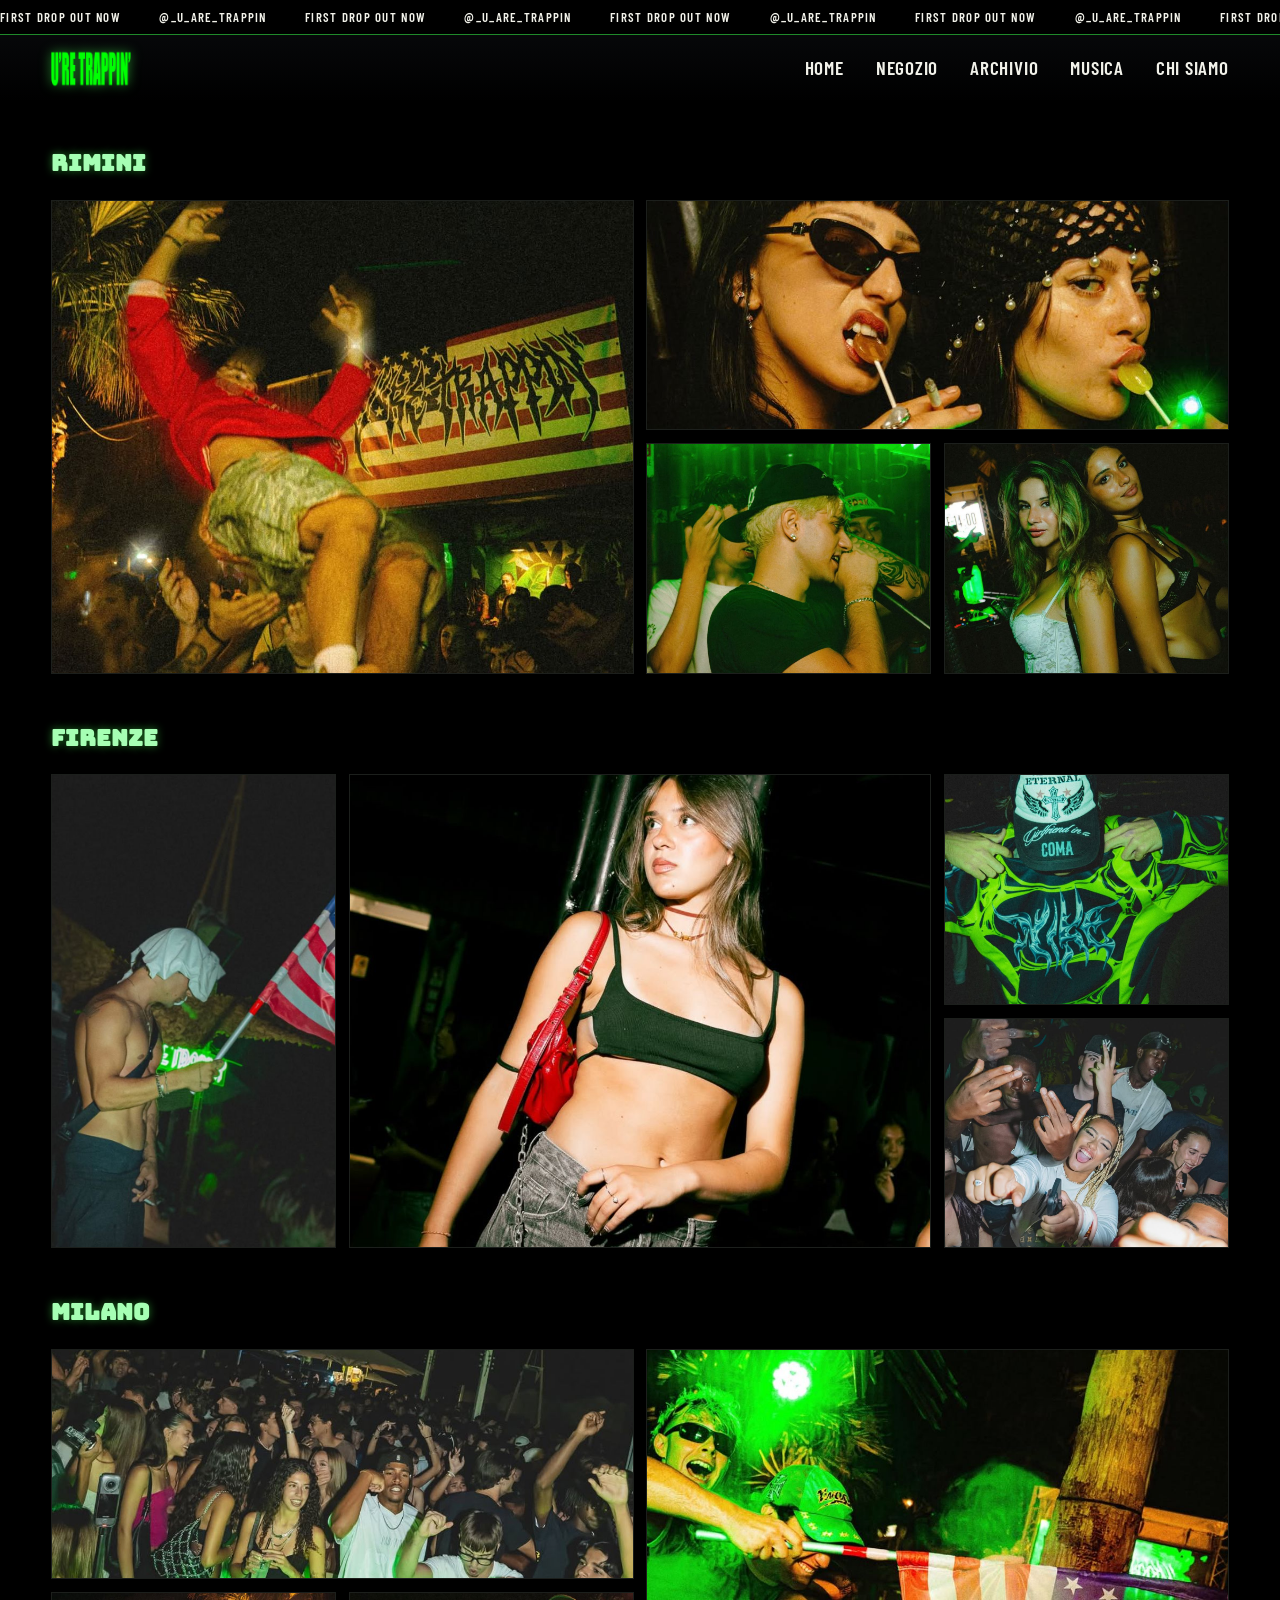
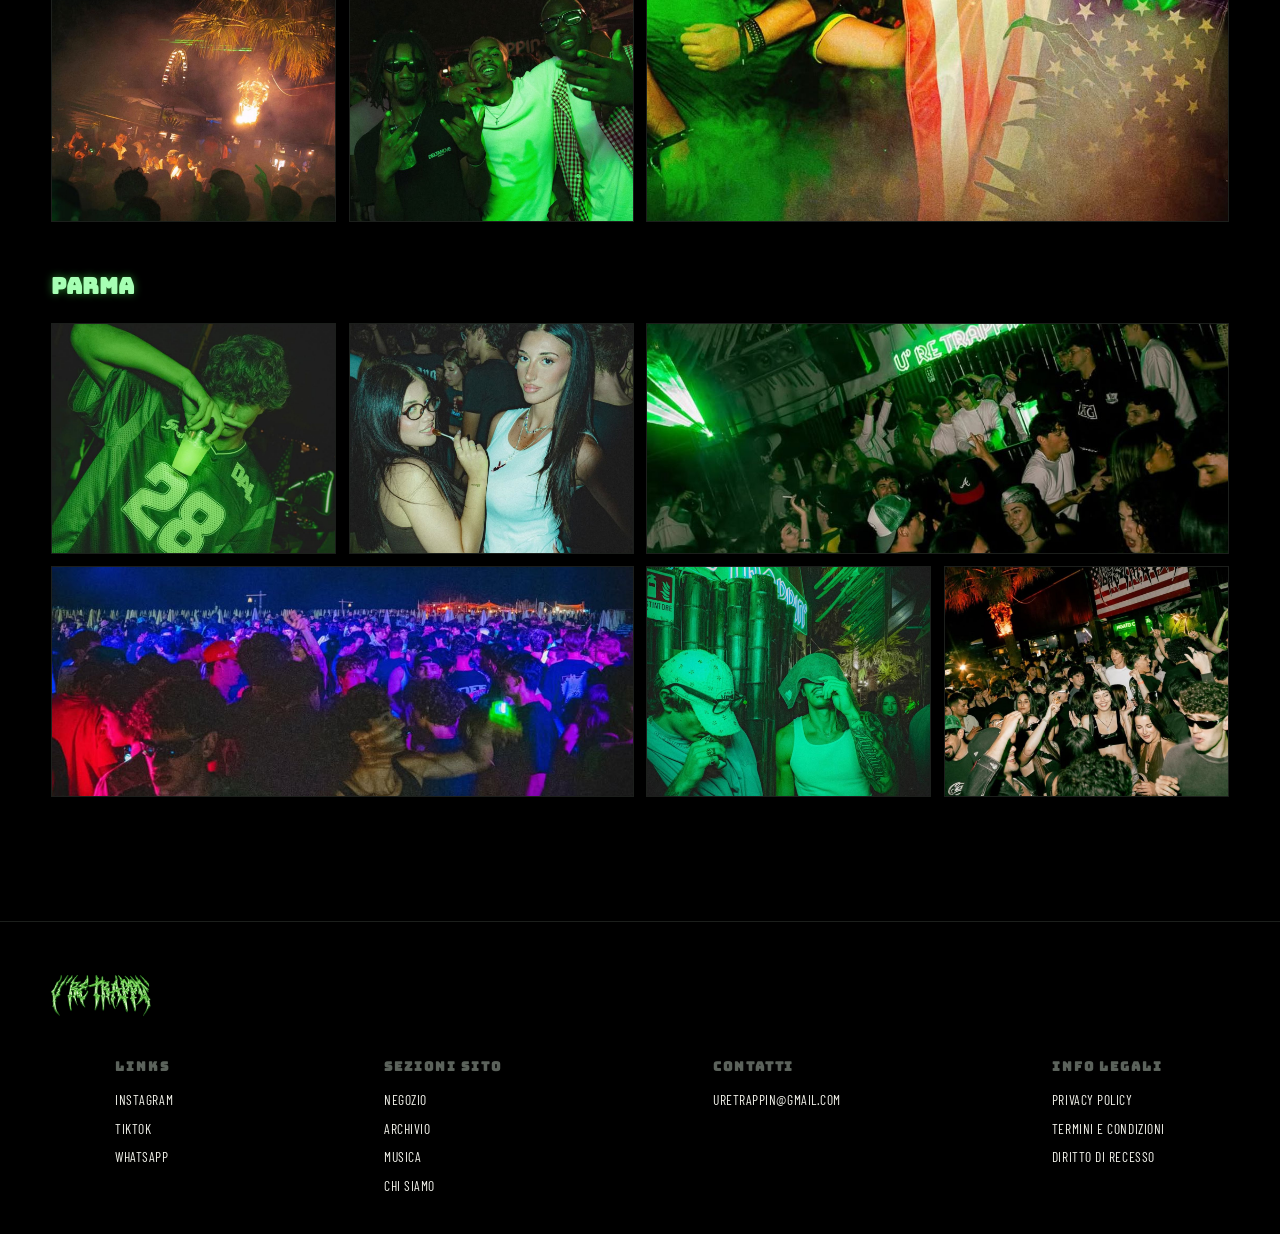
==== gallery.html @ 4e6d06f1 "v.3.3 Co-Authored-By: Claude Sonnet 5 <noreply@anthropic.com> Claude-Session: https://claude.ai/code" ====
<!DOCTYPE html>
<html lang="it">
<head>
<meta charset="UTF-8">
<meta name="viewport" content="width=device-width, initial-scale=1.0">
<title>Archivio — U'RE TRAPPIN</title>
<link rel="icon" type="image/png" href="assets/brand/favicon.png">
<meta name="description" content="Archivio U're Trappin — foto dagli eventi in giro per l'Italia.">
<meta property="og:type" content="website">
<meta property="og:site_name" content="U're Trappin">
<meta property="og:title" content="Archivio — U're Trappin">
<meta property="og:description" content="Foto dagli eventi in giro per l'Italia.">
<meta property="og:image" content="assets/brand/og-image.png">
<meta name="twitter:card" content="summary_large_image">
<meta name="twitter:title" content="Archivio — U're Trappin">
<meta name="twitter:description" content="Foto dagli eventi in giro per l'Italia.">
<meta name="twitter:image" content="assets/brand/og-image.png">
<link rel="preconnect" href="https://fonts.googleapis.com">
<link href="https://fonts.googleapis.com/css2?family=Anton&family=Bungee&family=Baloo+2:wght@600;800&family=Barlow+Condensed:wght@400;500;600;700&display=swap" rel="stylesheet">
<link rel="stylesheet" href="css/style.css">
</head>
<body>

<!-- ===== SCHERMATA DI CARICAMENTO =====
     Overlay a schermo intero, visibile finché la pagina non ha finito
     di caricare (immagini incluse). Sparisce da solo via js/common.js
     (vedi funzione hidePageLoader). -->
<div id="pageLoader">
  <img src="assets/brand/logo3.png" alt="U're Trappin" class="loader-logo">
</div>

<div id="nav-mount"></div>

<section class="gallery-page">
  <div class="city-group">
    <h2 class="city-name">Rimini</h2>
    <div class="mosaic">
      <img src="assets/gallery/rimini-1.jpg" alt="Rimini 1" loading="lazy">
      <img src="assets/gallery/rimini-2.jpg" alt="Rimini 2" loading="lazy">
      <img src="assets/gallery/rimini-3.jpg" alt="Rimini 3" loading="lazy">
      <img src="assets/gallery/rimini-4.jpg" alt="Rimini 4" loading="lazy">
    </div>
  </div>

  <div class="city-group">
    <h2 class="city-name">Firenze</h2>
    <div class="mosaic mosaic--c">
      <img src="assets/gallery/firenze-1.jpg" alt="Firenze 1" loading="lazy">
      <img src="assets/gallery/firenze-2.jpg" alt="Firenze 2" loading="lazy">
      <img src="assets/gallery/firenze-3.jpg" alt="Firenze 3" loading="lazy">
      <img src="assets/gallery/firenze-4.jpg" alt="Firenze 4" loading="lazy">
    </div>
  </div>

  <div class="city-group">
    <h2 class="city-name">Milano</h2>
    <div class="mosaic mosaic--b">
      <img src="assets/gallery/milano-1.jpg" alt="Milano 1" loading="lazy">
      <img src="assets/gallery/milano-2.jpg" alt="Milano 2" loading="lazy">
      <img src="assets/gallery/milano-3.jpg" alt="Milano 3" loading="lazy">
      <img src="assets/gallery/milano-4.jpg" alt="Milano 4" loading="lazy">
    </div>
  </div>

  <!-- Parma usa 6 foto (le altre città 4): il suo pattern (mosaic--d)
       ha 2 quadratini + un rettangolo per riga, specularmente. -->
  <div class="city-group">
    <h2 class="city-name">Parma</h2>
    <div class="mosaic mosaic--d">
      <img src="assets/gallery/parma-1.jpg" alt="Parma 1" loading="lazy">
      <img src="assets/gallery/parma-2.jpg" alt="Parma 2" loading="lazy">
      <img src="assets/gallery/parma-3.jpg" alt="Parma 3" loading="lazy">
      <img src="assets/gallery/parma-4.jpg" alt="Parma 4" loading="lazy">
      <img src="assets/gallery/parma-5.jpg" alt="Parma 5" loading="lazy">
      <img src="assets/gallery/parma-6.jpg" alt="Parma 6" loading="lazy">
    </div>
  </div>
</section>

<div id="footer-mount"></div>

<script src="js/common.js"></script>

</body>
</html>
---- css/style.css ----
/* =========================================================
   VARIABILI GLOBALI (colori, spaziature)
   Cambiando questi valori cambi il colore/stile in tutto il sito
   senza dover cercare ogni singola regola.
   ========================================================= */
:root{
    --bg:#000000;           /* nero di sfondo del sito precedente #07080a */
    --panel:#101211;        /* grigio scuro usato per pannelli/card */
    --green:#75fb4d;        /* verde principale (bordi, accenti) */
    --green-bright:#a6ffb4; /* verde chiaro (testi, glow) */
    --green-dim:#1f8a2a;    /* verde spento (bordi sottili, dettagli) */
    --steel:#5b625b;        /* grigio neutro (testi secondari, pulsanti disattivati) */
    --off-white:#f2f2ea;    /* bianco sporco, colore testo principale */
    --gap: clamp(1.5rem, 4vw, 4rem); /* margine laterale standard di ogni sezione */
    --marquee-h: 2.2rem; /* altezza della striscia che scorre sopra la navbar */
  }

  /* Reset di base: azzera margini/padding di default del browser */
  *{ box-sizing:border-box; margin:0; padding:0; }

  html{ scroll-behavior:smooth; } /* scroll fluido quando si clicca un link del menu */

  body{
    background:var(--bg);
    color:var(--off-white);
    font-family:'Barlow Condensed', sans-serif; /* font principale del sito */
    font-size:1.15rem;
    line-height:1.5;
    overflow-x:hidden;
  }

  /* Disattiva le animazioni per chi ha impostato "riduci movimento" nel sistema */
  @media (prefers-reduced-motion: reduce){
    html{ scroll-behavior:auto; }
    *{ animation-duration:0.001ms !important; transition-duration:0.001ms !important; }
  }

  a{ color:inherit; text-decoration:none; }

  /* ===== STRISCIA ANNUNCIO (sopra la navbar, su ogni pagina) =====
     Testo che scorre in loop infinito, verde su nero. Caricata insieme
     alla navbar (stesso frammento partials/nav.html), per questo sta
     qui prima del blocco NAV. Per cambiare il testo: modifica
     partials/nav.html (due copie identiche di .marquee-content, serve
     il duplicato per il loop senza scatti). Per cambiare la velocità:
     modifica la durata (18s) di @keyframes marquee-scroll qui sotto. */
  .marquee{
    position:fixed;
    top:0; left:0; right:0;
    z-index:101; /* sopra la navbar (100) */
    height:var(--marquee-h);
    display:flex;
    align-items:center;
    overflow:hidden;
    background:var(--bg);
    border-bottom:1px solid var(--green-dim);
  }
  .marquee-track{
    display:flex;
    /* niente "width:max-content" qui: essendo l'unico figlio di un
       flex container (.marquee) con contenuto che non va a capo
       (white-space:nowrap sui figli), si dimensiona già automaticamente
       al contenuto — testato: stessa identica larghezza in entrambi i
       casi. La keyword max-content in più però fa sì che Safari
       ricalcoli il layout più spesso durante un'animazione continua,
       che è probabilmente la causa degli scatti/vuoti periodici
       osservati. will-change forza l'animazione sul livello GPU
       (compositor) invece di rientrare nel normale ciclo di layout. */
    will-change:transform;
    animation:marquee-scroll 18s linear infinite;
  }
  @media (prefers-reduced-motion: reduce){
    .marquee-track{ animation:none; }
  }
  .marquee-content{
    display:flex;
    align-items:center;
    white-space:nowrap;
    font-family:'Barlow Condensed', sans-serif;
    font-weight:600;
    text-transform:uppercase;
    letter-spacing:0.1em;
    font-size:0.8rem;
    color:var(--off-white);
    /* NESSUN padding qui: tutta la spaziatura viene da .marquee-item
       (vedi sotto), così lo spazio tra la fine di una copia e l'inizio
       della successiva è identico a quello tra due elementi qualsiasi
       — se no si crea un vuoto più grande proprio in quel punto, che
       si vede come una "pausa" ogni volta che il loop si ripete. */
  }
  .marquee-item{
    padding-right:2.4rem; /* spazio uniforme tra ogni elemento, incluso tra un blocco e il successivo: modifica questo valore per cambiarlo */
  }
  @keyframes marquee-scroll{
    from{ transform:translateX(0); }
    to{ transform:translateX(-50%); } /* metà = una copia intera del testo, per il loop senza scatti */
  }

  /* ===== NAV =====
     Barra di navigazione fissa in alto su tutte le pagine, sotto la
     striscia annuncio qui sopra (vedi --marquee-h).
     Su desktop mostra i link normali; sotto i 720px si trasforma in
     un menu a scomparsa con hamburger (vedi @media in fondo al blocco).
  */
  nav{
    position:fixed;
    top:var(--marquee-h); left:0; right:0;
    z-index:100;
    display:flex;
    justify-content:space-between;
    align-items:center;
    padding: 0.9rem var(--gap);
    background:linear-gradient(to bottom, rgba(7,8,10,0.92), rgba(7,8,10,0));
    backdrop-filter:blur(2px);
  }
  nav .brand{
    display:flex;
    align-items:center;
  }
  .brand-logo{
    height:1.7rem; /* dimensione del logo in navbar su mobile: modifica questo valore per cambiarla */
    width:auto;
    display:block;
    filter:drop-shadow(0 0 6px rgba(63,230,74,0.6)); /* stesso glow verde che aveva la scritta prima */
  }
  /* Da desktop il logo è più grande: modifica questo valore (era
     1.7rem come su mobile). */
  @media (min-width:721px){
    .brand-logo{ height:2.4rem; }
  }
  nav ul{
    list-style:none;
    display:flex;
    gap:clamp(1rem, 2.5vw, 2.2rem);
    font-family:'Barlow Condensed', sans-serif;
    font-weight:600;
    text-transform:uppercase;
    font-size:0.95rem; /* dimensione voci menu su mobile */
    letter-spacing:0.04em;
  }
  /* Da desktop le voci del menu sono leggermente più grandi: modifica
     questo font-size per cambiarne la dimensione (era 0.95rem come su
     mobile). */
  @media (min-width:721px){
    nav ul{ font-size:1.2rem; }
  }
  nav ul a{ position:relative; padding-bottom:3px; }
  @media (hover:hover){
    nav ul a:hover{ color:var(--green-bright); }
  }

  /* Link "← Home" usato nelle pagine Shop/Gallery vuote (non più usato ora
     che hanno la nav completa, ma resta disponibile se serve altrove) */
  .back-link{
    font-family:'Barlow Condensed', sans-serif;
    font-weight:600;
    text-transform:uppercase;
    letter-spacing:0.04em;
    font-size:0.95rem;
    color:var(--off-white);
  }
  @media (hover:hover){
    .back-link:hover{ color:var(--green-bright); }
  }

  /* Bottone hamburger (le 3 lineette), visibile solo su mobile.
     Le classi nav.open aggiunte via JS (script.js) trasformano le
     3 lineette in una "X" e aprono il menu laterale. */
  .nav-toggle{
    display:none;
    flex-direction:column;
    gap:5px;
    background:none;
    border:none;
    cursor:pointer;
    padding:0.4rem;
    z-index:110;
  }
  .nav-toggle span{
    width:26px; height:2px;
    background:var(--green-bright);
    box-shadow:0 0 6px rgba(63,230,74,0.6);
    transition:transform 0.25s ease, opacity 0.25s ease;
  }
  nav.open .nav-toggle span:nth-child(1){ transform:translateY(7px) rotate(45deg); }
  nav.open .nav-toggle span:nth-child(2){ opacity:0; }
  nav.open .nav-toggle span:nth-child(3){ transform:translateY(-7px) rotate(-45deg); }

  /* Sfondo scuro semi-trasparente dietro il menu mobile aperto,
     cliccabile per richiudere il menu (gestito in script.js) */
  #menuOverlay{
    position:fixed;
    inset:0;
    background:rgba(0,0,0,.45);
    opacity:0;
    visibility:hidden;
    transition:.25s;
    z-index:90;
  }
  nav.open + #menuOverlay{
      opacity:1;
      visibility:visible;
  }

  /* Sotto i 720px: nasconde i link normali, mostra l'hamburger,
     il menu diventa un pannello che scorre da destra */
  @media (max-width:720px){
    .nav-toggle{ display:flex; }
    nav ul{
      position:fixed;
      /* top:0 e non var(--marquee-h): nav ha backdrop-filter, e per
         specifica CSS questo lo rende "containing block" per i suoi
         discendenti position:fixed — quindi il top di questo <ul> (che
         è dentro <nav>) si calcola dalla cima di <nav> stesso (che è
         GIÀ spostata sotto la striscia), non dalla cima reale dello
         schermo. Con top:0 il menu parte esattamente dove inizia
         <nav>, cioè subito sotto la striscia — se no c'è un vuoto in
         più (di nuovo l'altezza della striscia) sopra al menu. */
      top:0; right:0;
      height:calc(100dvh - var(--marquee-h));
      width:240px;
      flex-direction:column;
      justify-content:flex-start;
      gap:0.7rem;
      background:rgba(7,8,10,0.98);
      border-left:1px solid var(--green-dim);
      transform:translateX(100%);
      transition:transform 0.3s ease;
      font-size:1.3rem;
      padding:5rem 1rem 1rem; /* top 7rem (sotto la navbar), 2rem sugli altri lati */
    }
    nav.open ul{ transform:translateX(0); }
    /* Linea verde sottile tra una voce di menu e l'altra (+ sopra la
       prima voce e sotto l'ultima): resta inset dai bordi sx/dx del
       menu grazie al padding di nav ul qui sopra. */
    nav ul li{
      padding-bottom:0.7rem;
      border-bottom:1px solid var(--green-dim);
    }
    nav ul li:first-child{
      padding-top:0.7rem;
      border-top:1px solid var(--green-dim);
    }
  }

  /* ---------- HERO ---------- */
  /* ===== HERO (landing page) =====
     Sezione iniziale a piena pagina: foto di sfondo + logo + tagline.
     - .hero::before = la foto di sfondo, scurita con filter+gradiente
       per far risaltare logo e testo sopra
     - .hero-content = logo + tagline, spostati leggermente sotto il
       centro verticale tramite margin-top
  */
  .hero{
    position:relative;
    min-height:100svh;
    display:flex;
    flex-direction:column;
    align-items:center;
    justify-content:center;
    text-align:center;
    padding: calc(6rem + var(--marquee-h)) var(--gap) 4rem;
    overflow:hidden;
  }
  .hero::before{
    content:"";
    position:absolute; inset:0;
    background:url('../assets/brand/crowd.jpg') center 30%/cover no-repeat;
    filter:saturate(1.1) brightness(0.55); /* scurisce la foto */
    z-index:0;
  }
  /* ===== PROVA VIDEO DI SFONDO (temporaneo, vedi index.html) =====
     Stesso trattamento della foto sopra: riempie l'hero, viene
     ritagliato per coprire tutto lo spazio (object-fit:cover) e sta
     allo stesso livello (z-index:0) della foto in .hero::before, ma
     essendo un elemento vero (non uno pseudo-elemento) la dipinge
     sopra — quindi la copre senza bisogno di toccare quella regola. */
  .hero-video{
    position:absolute; inset:0;
    z-index:0;
    width:100%; height:100%;
    object-fit:cover;
  }
  /* Aggiunta via JS (js/common.js) quando il video non riesce a
     partire in autoplay (es. Risparmio energetico attivo su iOS) o
     fallisce per un altro motivo: nascondendolo torna visibile la
     foto sottostante (.hero::before), invece di lasciare il video
     fermo col pulsante play. */
  .hero-video--hidden{
    display:none;
  }
  .hero::after{
    content:"";
    position:absolute; inset:0;
    /* velo scuro sfumato sopra la foto, più intenso verso il basso */
    background:linear-gradient(to bottom, rgba(7,8,10,0.55) 0%, rgba(7,8,10,0.35) 40%, rgba(7,8,10,0.95) 100%);
    z-index:1;
  }
  .hero-content{
    position:relative;
    z-index:3;
    display:flex;
    flex-direction:column;
    align-items:center;
    gap:1rem; /* distanza logo-tagline, uguale su mobile e desktop: modifica questo valore per cambiarla */
    margin-top:0vh; /* sposta il contenuto verso il basso rispetto al centro */
  }
  .hero img.logo{
    width:min(560px, 82vw);
  }
  .hero .tag{
    font-family:'Barlow Condensed', sans-serif;
    text-transform:uppercase;
    letter-spacing:0.35em;
    font-size:0.95rem; /* dimensione tagline su mobile */
    color:var(--green-bright);
  }
  /* Da desktop la tagline è leggermente più grande: modifica questo
     font-size per cambiarne la dimensione (era 0.95rem come su mobile). */
  @media (min-width:721px){
    .hero .tag{ font-size:1.1rem; }
  }
  .scroll-cue{
    position:absolute;
    bottom:2rem; left:50%; transform:translateX(-50%);
    z-index:3;
    font-size:0.8rem;
    letter-spacing:0.2em;
    text-transform:uppercase;
    color:var(--steel);
    display:flex; flex-direction:column; align-items:center; gap:0.4rem;
    animation:bob 2.2s ease-in-out infinite;
  }
  @keyframes bob{ 0%,100%{ transform:translate(-50%,0);} 50%{ transform:translate(-50%,8px);} }

  /* ---------- SECTION SHELL ---------- */
  section{ padding: clamp(3rem,6vw,5rem) var(--gap); position:relative; }
  @media(max-width:720px){
  section{
      padding-top:1.5rem;
      padding-bottom:1.5rem;
  }
  }
  .eyebrow{
    font-size:0.85rem;
    letter-spacing:0.3em;
    text-transform:uppercase;
    color:var(--steel);
    margin-bottom:0.6rem;
  }
  /* Da desktop "// Music" e "// About Us" sono leggermente più grandi
     delle altre eyebrow del sito: modifica questo font-size per
     cambiarne la dimensione (era 0.85rem come le altre). */
  @media (min-width:721px){
    #music .eyebrow,
    #about .eyebrow{
      font-size:1rem;
    }
  }
  /* ===== SEZIONI SHOP E GALLERY (sulla home) =====
     Foto a piena larghezza/altezza come sfondo della sezione stessa
     (background-image), con il pulsante sopra. Foto diverse per
     mobile/desktop tramite media query (vedi sotto).

     FORMATO FOTO CONSIGLIATO (non obbligatorio al pixel esatto,
     ma più ci si avvicina meno "sorprese" nel taglio):
     - Desktop: 16:9 orizzontale, es. 1920×1080px
     - Mobile:  4:5 o 3:4 verticale, es. 900×1200px
     Il CSS "background-size:cover" ritaglia comunque automaticamente
     qualsiasi foto per riempire lo spazio, qualunque sia la sua
     proporzione originale — il formato consigliato serve solo per
     controllare TU cosa viene tagliato, invece di lasciarlo al caso.
  */
  .teaser-banner{
    position:relative;
    height:85vh;              /* altezza fissa e definita: niente ambiguità di layout */
    display:flex;
    align-items:center;
    justify-content:center;
    padding:0;
    margin:2.5rem 0;          /* respiro tra una sezione e l'altra, evita che si "fondano" visivamente */
    background-size:cover;    /* la foto riempie sempre tutto lo spazio, ritagliando se serve */
    background-position:center;
    background-repeat:no-repeat;
  }
  @media (max-width:720px){
  .teaser-banner{
    height:60vh;
  }
}
  /* Foto DESKTOP: una per sezione, selezionata tramite ID */
  #shop.teaser-banner{
    background-image:url('../assets/teasers/shop-teaser-desktop.jpg');
  }
  #gallery.teaser-banner{
    background-image:url('../assets/teasers/gallery-teaser-desktop.jpg');
  }
  /* Sotto i 720px: swap automatico con le versioni verticali mobile.
     Per cambiare le foto: sostituisci questi 4 file in assets/,
     stessi nomi, non serve toccare questo CSS. */
  @media (max-width:720px){
    #shop.teaser-banner{
      background-image:url('../assets/teasers/shop-teaser-mobile.jpg');
    }
    #gallery.teaser-banner{
      background-image:url('../assets/teasers/gallery-teaser-mobile.jpg');
    }
  }
  /* ===== PULSANTI TEASER SHOP/GALLERY — versioni provate =====
     Sotto la regola ATTIVA (quella non commentata) tieni traccia delle
     versioni scartate: per tornarci, commenta quella attiva e
     scommenta la versione che vuoi. Nessuna versione tocca l'HTML,
     solo questa regola .teaser-cta (+ il suo :hover).

     VERSIONE 1 (originale) — riquadro pieno verde, testo nero:
     .teaser-cta{
       position:relative; z-index:1; display:inline-block;
       background:var(--green); color:var(--bg);
       font-family:'Bungee', sans-serif; font-size:0.9rem;
       text-transform:uppercase; padding:0.9rem 1.8rem; letter-spacing:0.04em;
       transition:transform 0.15s ease, box-shadow 0.15s ease;
     }
     @media (hover:hover){
       .teaser-cta:hover{ transform:translateY(-2px); box-shadow:0 6px 18px rgba(63,230,74,0.35); }
     }

     VERSIONE 2 — riquadro con bordo verde, testo verde su nero:
     .teaser-cta{
       position:relative; z-index:1; display:inline-block;
       background:var(--bg); color:var(--green-bright);
       border:1.5px solid var(--green);
       font-family:'Bungee', sans-serif; font-size:0.9rem;
       text-transform:uppercase; padding:0.9rem 1.8rem; letter-spacing:0.04em;
       transition:transform 0.15s ease, box-shadow 0.15s ease, background 0.15s ease, color 0.15s ease;
     }
     @media (hover:hover){
       .teaser-cta:hover{
         background:var(--green); color:var(--bg);
         transform:translateY(-2px); box-shadow:0 6px 18px rgba(63,230,74,0.35);
       }
     }

     VERSIONE 3 — niente riquadro, solo scritta verde luminosa con
     sottolineatura animata (scartata: poco leggibile su foto chiare):
     .teaser-cta{
       position:relative; z-index:1; display:inline-block;
       background:none; border:none; padding:0 0 0.4rem;
       color:var(--green-bright);
       font-family:'Bungee', sans-serif; font-size:1.1rem;
       text-transform:uppercase; letter-spacing:0.06em;
       text-shadow:
         0 0 10px rgba(63,230,74,0.6),
         0 0 22px rgba(63,230,74,0.3),
         0 2px 6px rgba(0,0,0,0.85);
       transition:letter-spacing 0.2s ease;
     }
     .teaser-cta::after{
       content:""; position:absolute; left:0; right:0; bottom:0; height:2px;
       background:var(--green); box-shadow:0 0 8px rgba(63,230,74,0.6);
       transform:scaleX(0); transform-origin:left; transition:transform 0.25s ease;
     }
     @media (hover:hover){
       .teaser-cta:hover{ letter-spacing:0.1em; }
       .teaser-cta:hover::after{ transform:scaleX(1); }
     }
  */

  /* VERSIONE 4 (attiva) — pillola con sfondo scuro semi-trasparente
     sfocato (leggibile sopra qualsiasi punto della foto, chiaro o
     scuro) + bordo e testo verde. Stessa logica hover di V2 (inversione
     colori), forma diversa (arrotondata invece che squadrata). */
  .teaser-cta{
    position:relative;
    z-index:1;
    display:inline-block;
    background:rgba(7,8,10,0.7);
    backdrop-filter:blur(6px);
    -webkit-backdrop-filter:blur(6px);
    border:1.5px solid var(--green);
    border-radius:999px;
    color:var(--green-bright);
    font-family:'Bungee', sans-serif;
    font-size:0.9rem;
    text-transform:uppercase;
    padding:0.9rem 1.9rem;
    letter-spacing:0.04em;
    transition:transform 0.15s ease, box-shadow 0.15s ease, background 0.15s ease, color 0.15s ease;
  }
  @media (hover:hover){
    .teaser-cta:hover{
      background:var(--green);
      color:var(--bg);
      transform:translateY(-2px);
      box-shadow:0 6px 18px rgba(63,230,74,0.35);
    }
  }

  /* ---------- CHI SIAMO / ABOUT ---------- */
  .about{
    display:grid;
    grid-template-columns: 0.9fr 1.1fr;
    gap: clamp(2rem, 5vw, 4rem);
    align-items:center;
  }
  .about-photo{
    position:relative;
    aspect-ratio: 4/5;
    overflow:hidden;
    border:1px solid var(--green-dim);
  }
  .about-photo img{
    width:100%; height:100%; object-fit:cover;
  }
  .about p{ color:#cfd4cd; max-width:52ch; font-size:1.2rem; margin-bottom:1rem; }
  .about p:last-child{ margin-bottom:0; }

  @media (max-width:820px){
    .about{ grid-template-columns:1fr; }
  }

  /* ---------- GALLERY PAGE (foto per città) ---------- */
  .gallery-page{
    padding-top:calc(7rem + var(--marquee-h));
    max-width:1400px;
    margin:0 auto;
  }
  .city-group{
    margin-bottom:3rem;
  }
  .city-name{
    font-family:'Bungee', sans-serif;
    font-size:1.4rem;
    color:var(--green-bright);
    text-shadow:0 0 8px rgba(63,230,74,0.5);
    text-transform:uppercase;
    margin-bottom:1.2rem;
  }
  /* Il "mosaico": su mobile column-count:1 = foto impilate in singola
     colonna. Da 721px in su (vedi @media sotto) diventa un collage
     "bento" a griglia fissa: 4 celle nominate (a=hero 2x2, b=larga 2x1,
     c/d=piccole 1x1) che riempiono sempre l'intero rettangolo, qualunque
     sia il formato reale delle foto (vedi object-fit:cover sotto).
     Pensato per gruppi di 4 foto per città — se una città avrà un
     numero diverso di foto andrà definito un pattern dedicato. */
  .mosaic{
    column-count:1;
    column-gap:0.8rem;
  }
  .mosaic img{
    width:100%;
    display:block;
    margin-bottom:0.8rem;
    break-inside:avoid;
    border:1px solid #1c1f1c;
  }
  @media (min-width:721px){
    .mosaic{
      display:grid;
      grid-template-columns:repeat(4, 1fr);
      grid-template-rows:repeat(2, clamp(160px, 18vw, 260px));
      grid-template-areas:
        "a a b b"
        "a a c d";
      gap:0.8rem;
    }
    /* Pattern diversi per città, assegnati con una classe esplicita
       sul singolo .mosaic (mosaic--b/c/d) invece che contando i
       fratelli via CSS: coi selettori tipo ":nth-of-type" o "~" la
       numerazione si sfasa facilmente (es. l'eyebrow prima dei
       city-group non è un .city-group ma è comunque un <div>) e non
       scala bene oltre 2 città. Una classe per gruppo è esplicita e
       non si rompe aggiungendo nuove città.
       Nota: la mappatura foto→area (nth-child sotto) resta identica
       per tutti i pattern: cambia solo DOVE sta ogni area nella
       griglia, non quale foto le corrisponde. */

    /* Pattern A (default, es. Rimini): hero a sinistra */
    /* — già coperto dal .mosaic sopra, nessuna regola aggiuntiva */

    /* Pattern B (es. Milano): speculare, hero a destra */
    .mosaic--b{
      grid-template-areas:
        "b b a a"
        "c d a a";
    }

    /* Pattern C (es. Firenze): hero al centro, foto alta a sinistra,
       due piccole impilate a destra — diverso da A/B (lì l'hero è
       sempre su un lato, mai in mezzo). */
    .mosaic--c{
      grid-template-areas:
        "b a a c"
        "b a a d";
    }

    /* Pattern D (es. Parma): niente hero quadrato 2x2 come A/B/C —
       2 quadratini + un rettangolo orizzontale per riga, specchiati
       (rettangolo a destra sopra, a sinistra sotto). Usa 6 foto
       invece di 4 (vedi nth-child(5)/(6) sotto e gallery.html). */
    .mosaic--d{
      grid-template-areas:
        "a b c c"
        "d d e f";
    }

    .mosaic img:nth-child(1){ grid-area:a; }
    .mosaic img:nth-child(2){ grid-area:b; }
    .mosaic img:nth-child(3){ grid-area:c; }
    .mosaic img:nth-child(4){ grid-area:d; }
    .mosaic img:nth-child(5){ grid-area:e; }
    .mosaic img:nth-child(6){ grid-area:f; }
    .mosaic img{
      width:100%;
      height:100%;
      object-fit:cover;
      margin-bottom:0;
    }
  }

  /* ---------- PLAYLIST PANEL (Music) ---------- */
  .panel{
    border:2px solid var(--steel);
    background:
      radial-gradient(circle, rgba(63,230,74,0.06) 1px, transparent 1.2px) 0 0/10px 10px,
      var(--panel);
    padding: clamp(1.5rem,4vw,3rem);
    position:relative;
  }
  .panel::before{
    content:"";
    position:absolute; inset:8px;
    border:1px solid rgba(63,230,74,0.18);
    pointer-events:none;
  }
  .playlist-wrap iframe{
    width:100%;
    border-radius:0;
    filter:grayscale(0.1);
  }
  .panel-label{
    font-family:'Bungee', sans-serif;
    font-size:0.85rem;
    color:var(--green-bright);
    text-transform:uppercase;
    letter-spacing:0.15em;
    margin-bottom:1rem;
  }

  /* ---------- SHOP PAGE (elenco prodotti) ----------
     Mobile: griglia a 2 colonne. Desktop: per ora una singola colonna
     verticale, centrata e non a piena larghezza (vedi @media sotto).
     Le foto prodotto non hanno bordo/cornice apposta: essendo su
     sfondo nero come il resto del sito, l'effetto voluto è di
     continuità con la pagina, non di "scheda" separata. */
  .shop-page{
    padding-top:calc(7rem + var(--marquee-h));
    max-width:1400px;
    margin:0 auto;
  }
  .products-grid{
    display:grid;
    grid-template-columns:repeat(2, 1fr);
    gap:2.5rem 1rem;
  }
  .product-card{
    display:flex;
    flex-direction:column;
    gap:0.5rem;
  }
  /* Contenitore della foto prodotto: tiene le proporzioni della
     card e permette di sovrapporre la foto n.2, mostrata al passaggio
     del mouse (solo dove il mouse esiste, vedi @media hover sotto). */
  .product-photo-wrap{
    position:relative;
    display:block;
    width:100%;
    aspect-ratio:1/1;
  }
  .product-photo{
    position:absolute;
    inset:0;
    width:100%;
    height:100%;
    object-fit:contain;
    display:block;
  }
  .product-photo--hover{
    opacity:0;
    transition:opacity 0.2s ease;
  }
  @media (hover:hover){
    .product-card:hover .product-photo--hover{
      opacity:1;
    }
  }
  .product-name{
    font-family:'Barlow Condensed', sans-serif;
    font-weight:600;
    text-transform:uppercase;
    letter-spacing:0.03em;
    font-size:1rem;
    color:var(--off-white);
  }
  .product-price{
    font-family:'Barlow Condensed', sans-serif;
    color:var(--green-bright);
    font-size:0.95rem;
  }
  @media (min-width:721px){
    .products-grid{
      /* 320px = larghezza massima di ogni card: alzalo per ingrandire
         ancora i prodotti e lasciare meno spazio vuoto ai lati. */
      grid-template-columns:repeat(3, minmax(0, 320px));
      justify-content:center;
      gap:3rem 2rem;
    }
  }

  /* ---------- PRODUCT PAGE (dettaglio singolo prodotto) ----------
     Generata da js/script.js (loadProductDetail) leggendo
     data/products.json in base a ?id= nell'URL. Mobile: colonne
     impilate. Desktop: due colonne fianco a fianco (vedi @media). */
  .product-page{
    padding-top:calc(7rem + var(--marquee-h));
    max-width:1100px;
    margin:0 auto;
    display:flex;
    flex-direction:column;
    gap:2.5rem;
  }
  .product-gallery{
    display:flex;
    flex-direction:column;
    gap:0.8rem;
  }
  .product-main-photo{
    width:100%;
    aspect-ratio:1/1;
    object-fit:contain;
    display:block;
  }
  .product-thumbs{
    display:flex;
    gap:0.6rem;
  }
  .product-thumbs img{
    width:70px;
    height:70px;
    object-fit:contain;
    cursor:pointer;
    border:1.5px solid transparent;
    opacity:0.6;
    transition: border-color 0.2s, opacity 0.2s;
  }
  .product-thumbs img.active{
    border-color:var(--green);
    opacity:1;
  }

  .product-info{
    display:flex;
    flex-direction:column;
    gap:1.1rem;
  }
  .product-title{
    font-family:'Bungee', sans-serif;
    font-size:clamp(1.4rem, 3vw, 2rem);
    text-transform:uppercase;
    color:var(--off-white);
    letter-spacing:0.02em;
  }
  .product-info .product-price{
    font-family:'Barlow Condensed', sans-serif;
    font-size:1.4rem;
    color:var(--green-bright);
    margin-top: -1rem;
  }
  .product-availability{
    font-family:'Barlow Condensed', sans-serif;
    font-weight:600;
    text-transform:uppercase;
    letter-spacing:0.04em;
    font-size:0.85rem;
    color:var(--green-bright);
    margin-top: -0.8rem;
  }
  .product-availability.is-soldout{
    color:var(--steel);
  }

  .product-field{
    display:flex;
    flex-direction:column;
    gap:0.5rem;
  }
  .product-field-label{
    font-family:'Barlow Condensed', sans-serif;
    font-weight:600;
    text-transform:uppercase;
    letter-spacing:0.08em;
    font-size:0.8rem;
    color:var(--steel);
    margin-top: -0.3rem;
  }
  /* Contenitore della select: la freccina è un ::after posizionato
     sopra, perché una <select> non supporta pseudo-elementi propri
     in modo affidabile tra browser diversi. Un "▾" ruotato con un ">"
     per un chevron più sottile/stilizzato invece del triangolo pieno. */
  .product-select-wrap{
    position:relative;
    max-width:110px;
  }
  .product-select-wrap::after{
    content:">";
    position:absolute;
    top:50%; right:1rem;
    transform:translateY(-50%) rotate(90deg);
    font-family:'Barlow Condensed', sans-serif;
    font-weight:700;
    font-size:0.9rem;
    color:var(--green-bright);
    pointer-events:none; /* il click deve passare alla select sotto */
  }
  .product-size-select{
    -webkit-appearance:none;
    -moz-appearance:none;
    appearance:none;
    border-radius:0;
    background:var(--panel);
    border:1.5px solid var(--green-dim);
    color:var(--off-white);
    font-family:'Barlow Condensed', sans-serif;
    font-size:1rem;
    padding:0.6rem 2.2rem 0.6rem 1rem; /* spazio a destra per non finire sotto la freccina */
    width:100%;
    cursor:pointer;
  }
  .product-size-select::-ms-expand{ display:none; }

  .product-buy-btn{
    -webkit-appearance:none;
    appearance:none;
    display:block;
    text-align:center;
    border-radius:0;
    border:1.5px solid var(--green);
    background:var(--green);
    color:var(--bg);
    font-family:'Barlow Condensed', sans-serif;
    font-size:1.1rem;
    font-weight:700;
    text-transform:uppercase;
    letter-spacing:0.05em;
    padding:0.9rem 1.5rem;
    cursor:pointer;
    transition: opacity 0.2s;
  }
  .product-buy-btn.is-disabled{
    pointer-events:none;
    opacity:0.4;
  }
  @media (hover:hover){
    .product-buy-btn:hover{ opacity:0.85; }
  }

  .product-accordion{
    border-top:1px solid #1c1f1c;
  }
  .accordion-item{
    border-bottom:1px solid #1c1f1c;
  }
  .accordion-trigger{
    -webkit-appearance:none;
    appearance:none;
    width:100%;
    display:flex;
    justify-content:space-between;
    align-items:center;
    background:none;
    border:none;
    color:var(--off-white);
    font-family:'Barlow Condensed', sans-serif;
    font-weight:600;
    text-transform:uppercase;
    letter-spacing:0.05em;
    font-size:0.95rem;
    padding:1rem 0;
    cursor:pointer;
  }
  .accordion-trigger::after{
    content:"+";
    color:var(--green-bright);
    font-size:1.2rem;
  }
  .accordion-item.open .accordion-trigger::after{
    content:"−";
  }
  .accordion-panel{
    display:grid;
    grid-template-rows:0fr;
    transition:grid-template-rows 0.25s ease;
  }
  .accordion-item.open .accordion-panel{
    grid-template-rows:1fr;
  }
  .accordion-panel-inner{
    overflow:hidden;
  }
  .accordion-panel-inner p,
  .accordion-list{
    padding-bottom:1rem;
    color:#cfd4cd;
    font-size:1.05rem; /* testo di Dettagli/Spedizione (non i pulsanti, quelli sono .accordion-trigger) */
    line-height:1.5;
  }
  .accordion-list{
    list-style:disc;
    padding-left:1.2rem;
  }

  @media (min-width:721px){
    .product-page{
      flex-direction:row;
      align-items:flex-start;
      gap:4rem;
    }
    .product-gallery,
    .product-info{
      flex:1;
    }
  }

  /* ---------- ALTRI PRODOTTI (sotto la pagina prodotto) ----------
     Riga orizzontale scorrevole con gli altri prodotti (stesse card
     dello shop, stesso hover foto n.2), sia su mobile che desktop —
     a differenza della griglia dello shop, qui è sempre una sola riga
     che scorre lateralmente. */
  .related-products{
    max-width:1400px;
    margin:0 auto;
  }
  .products-scroll{
    display:flex;
    gap:1.5rem;
    overflow-x:auto;
    padding-bottom:0.5rem;
    scroll-snap-type:x proximity;
    -webkit-overflow-scrolling:touch;
  }
  .products-scroll .product-card{
    flex:0 0 160px;
    scroll-snap-align:start;
  }
  @media (min-width:721px){
    .products-scroll .product-card{
      flex-basis:220px;
    }
  }

  /* ---------- FOOTER ---------- */
  /* ===== FOOTER =====
     Piè di pagina uguale su tutte le pagine.
     - .footer-top = logo piccolo, allineato a sinistra
     - .footer-columns = le 4 categorie (Links, Sezioni sito, Contatti,
       Info legali) affiancate in colonne su desktop, a 2 colonne
       sotto i 720px (vedi @media in fondo al blocco)
  */
  footer{
    padding:3rem var(--gap) 2.4rem;
    text-align:left;
    border-top:1px solid #1c1f1c;
    color:var(--off-white);
    font-size:0.9rem;
    letter-spacing:0.05em;
  }
  .footer-top{
    margin-bottom:2.5rem;
  }
  .footer-logo{
    width:100px; /* logo piccolo, modifica questo valore per cambiarne la dimensione */
    height:auto;
    display:block;
  }
  /* Le 4 categorie affiancate come colonne. Da desktop justify-content:
     space-between le distribuisce su tutta la larghezza del footer
     invece di tenerle raggruppate a sinistra (gap resta come spaziatura
     minima se lo spazio si stringe). */
  .footer-columns{
    display:flex;
    flex-wrap:wrap;
    justify-content:space-between;
    gap:3rem;
  }
  /* Da desktop: margine laterale aggiuntivo sulle colonne (oltre al
     padding del footer) per restringerne la fascia e avvicinarle tra
     loro invece di farle arrivare fino ai bordi del footer. Alza/abbassa
     questo valore per allontanarle/avvicinarle ancora. */
  @media (min-width:721px){
    .footer-columns{
      margin:0 4rem;
    }
  }
  .footer-category{
    display:flex;
    flex-direction:column;
    align-items:flex-start;
    gap:0.5rem;
  }
  .footer-heading{
    font-family:'Bungee', sans-serif;
    font-size:0.8rem;
    color:var(--steel);
    text-transform:uppercase;
    letter-spacing:0.15em;
    margin-bottom:0.4rem;
  }
  .footer-category a{
    text-transform:uppercase;
    letter-spacing:0.04em;
    font-size:0.85rem;
  }
  @media (hover:hover){
    .footer-category a:hover{ color:var(--green-bright); }
  }
  /* Sotto i 720px: 2 colonne invece delle 4 affiancate. grid-auto-flow:
     column riempie la prima colonna dall'alto (Links, Sezioni sito) e
     poi la seconda (Contatti, Info legali), senza dover toccare
     l'ordine nell'HTML. */
  @media (max-width:720px){
    .footer-columns{
      display:grid;
      grid-template-columns:1fr 1fr;
      grid-template-rows:repeat(2, auto);
      grid-auto-flow:column;
      column-gap:1.5rem;
      row-gap:2rem;
    }
  }

  /* Testo generico di stato (caricamento/vuoto/errore) — riusato da
     js/shop.js e js/product.js per i loro messaggi. */
  .no-events{
    color:#b8beb6;
    font-style:italic;
    font-size:1.05rem;
  }

  /* ===== SCHERMATA DI CARICAMENTO =====
     Copre tutto lo schermo (z-index alto, sopra a tutto il resto)
     finché la pagina non è pronta. La classe "loaded" (aggiunta da
     js/common.js quando la pagina ha finito di caricare) fa sparire
     l'overlay con una dissolvenza.
  */
  #pageLoader{
    position:fixed;
    inset:0;
    z-index:300;
    background:var(--bg);
    display:flex;
    align-items:center;
    justify-content:center;
    transition:opacity 0.5s ease;
  }
  #pageLoader.loaded{
    opacity:0;
    pointer-events:none; /* non blocca più i click una volta sparito */
  }
  .loader-logo{
    width:min(280px, 60vw);
    animation:loaderPulse 1.4s ease-in-out infinite; /* leggero "respiro" mentre carica */
  }
  @keyframes loaderPulse{
    0%, 100%{ opacity:1; transform:scale(1); }
    50%{ opacity:0.6; transform:scale(0.96); }
  }

  /* ===== PAGINE LEGALI (Privacy, Termini, Recesso) =====
     Layout semplice: titolo + testo. Il contenuto reale va incollato
     dentro .legal-content in ciascuna pagina (privacy.html, ecc.),
     es. lo snippet generato da Iubenda.
  */
  .legal-page{
    padding-top:calc(7rem + var(--marquee-h));
    max-width:800px;
    margin:0 auto;
  }
  .legal-content{
    color:#cfd4cd;
    font-size:1.1rem;
    line-height:1.7;
  }
  .legal-content p{
    margin-bottom:1rem;
  }
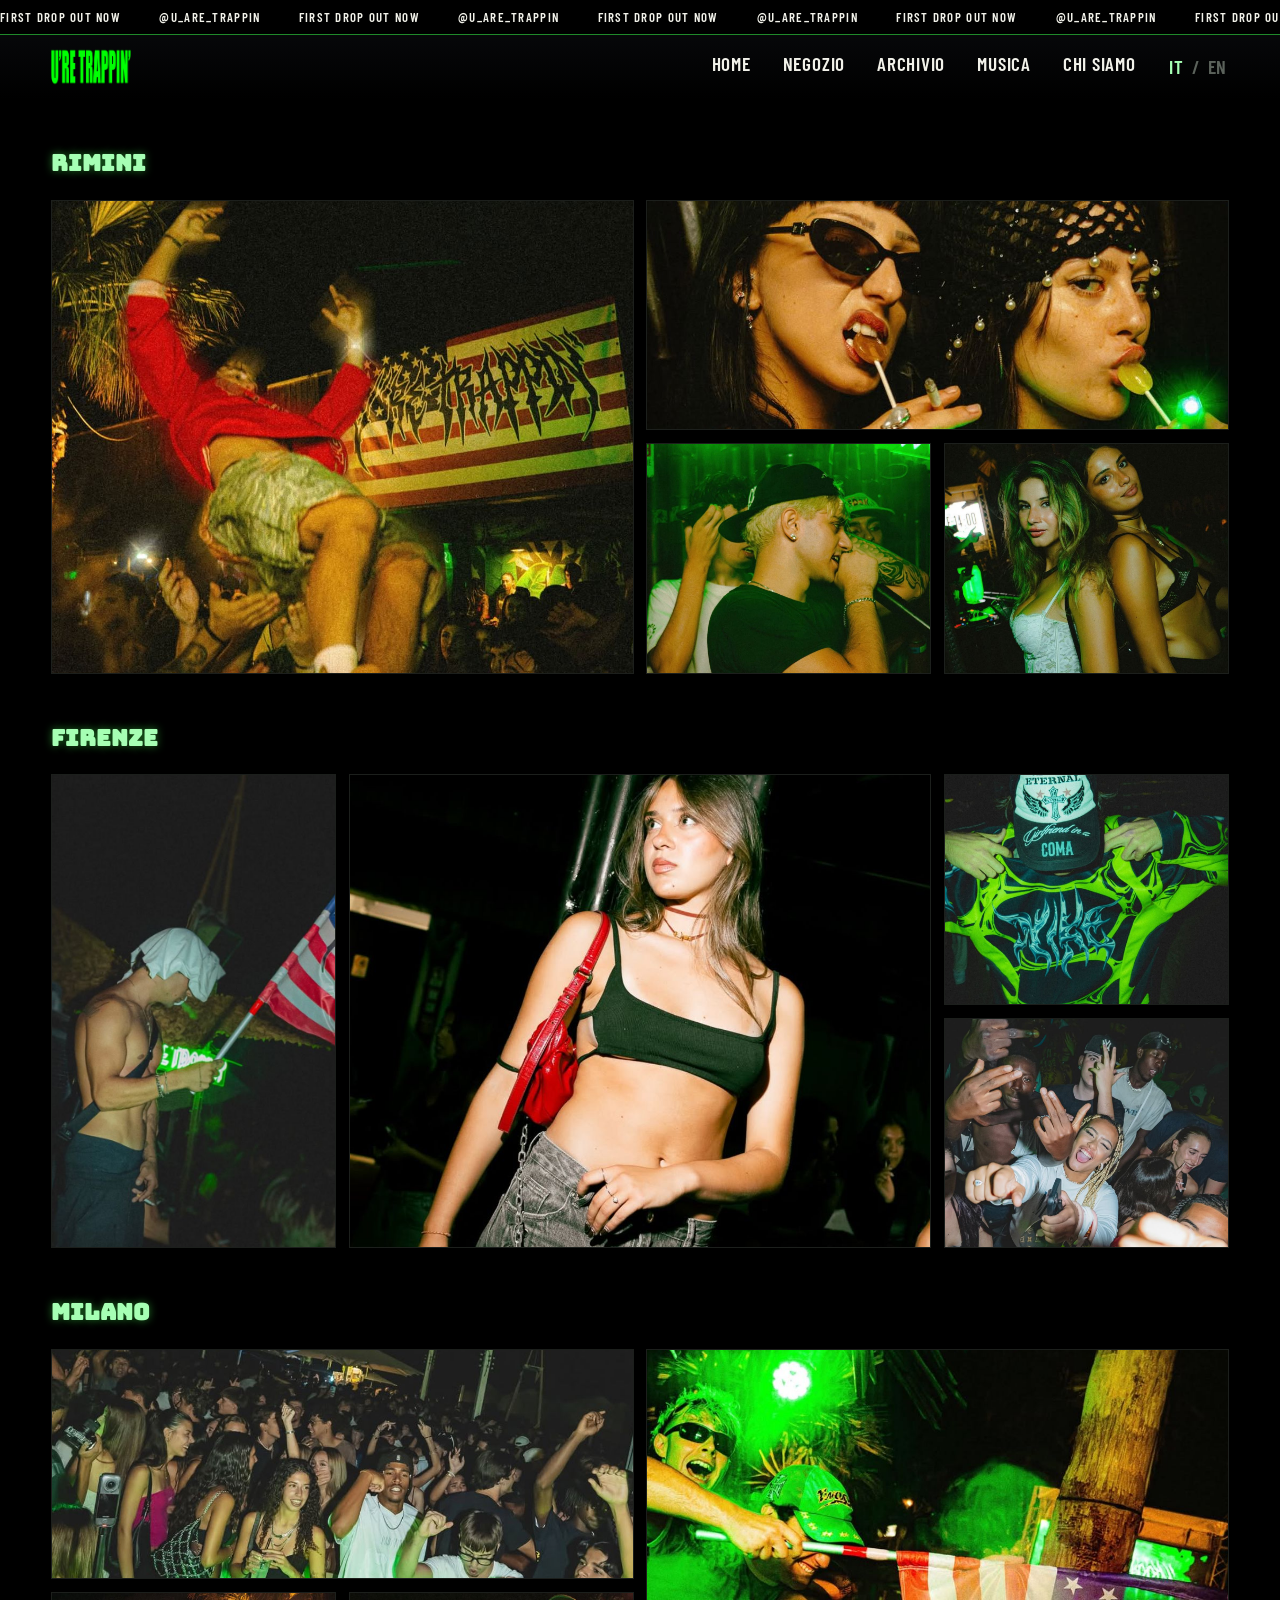
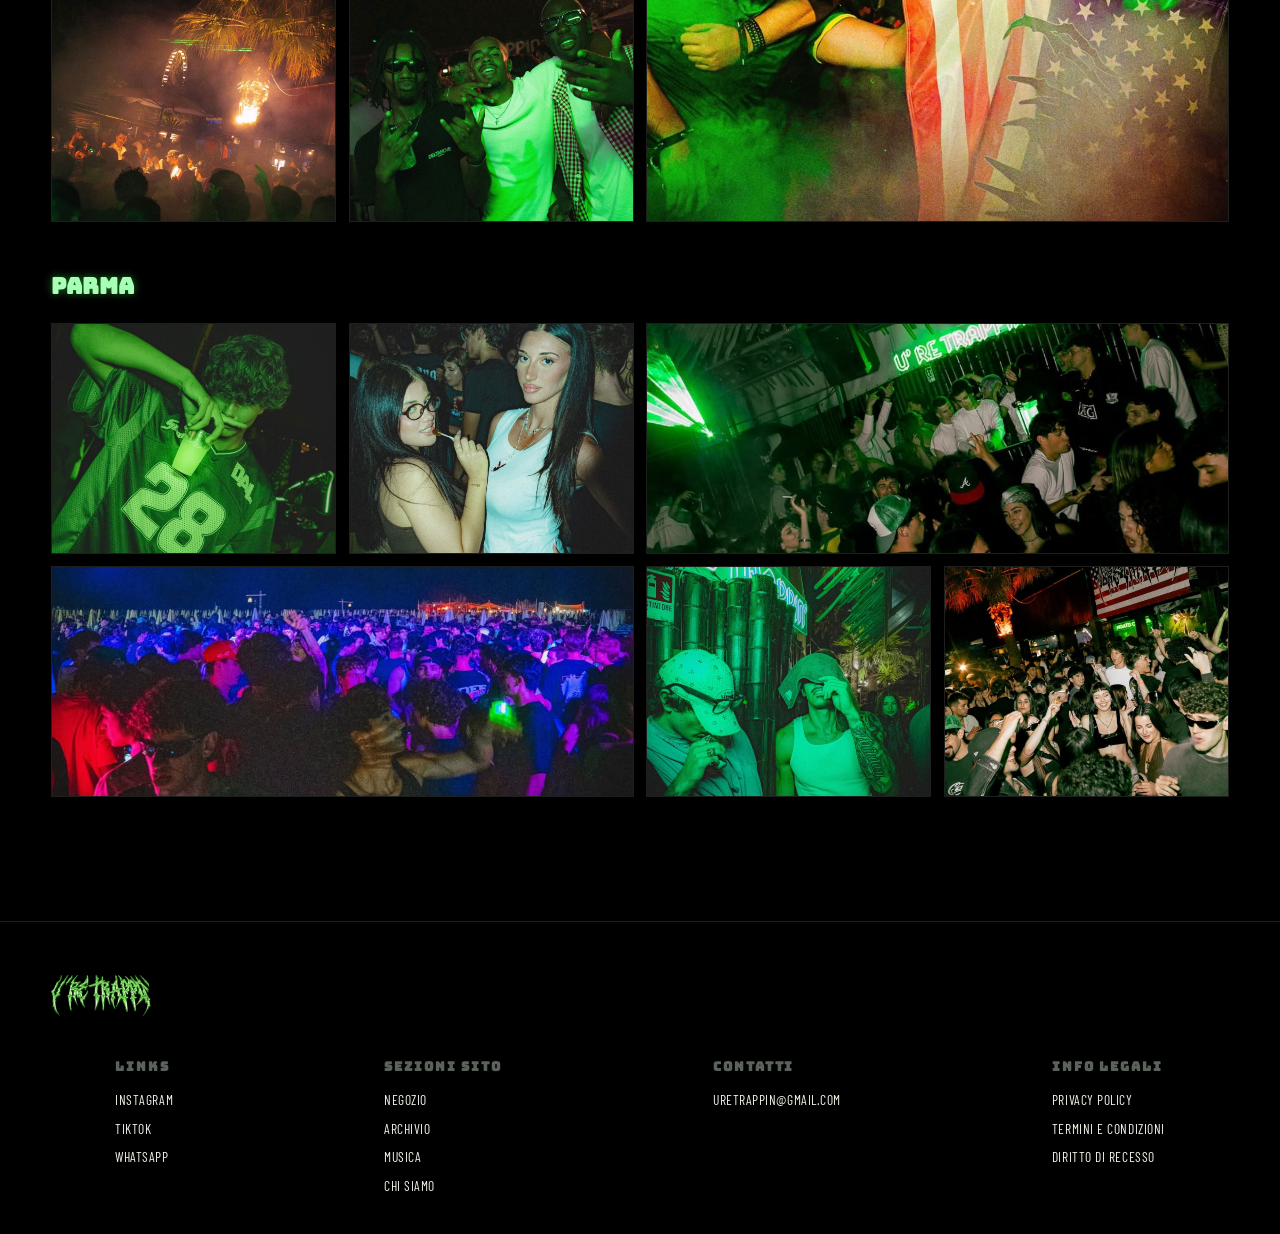
==== commit 9d0da179: "v.3.5 Co-Authored-By: Claude Sonnet 5 <noreply@anthropic.com> Claude-Session: https://claude.ai/code" ====
--- a/gallery.html
+++ b/gallery.html
@@ -3,9 +3,9 @@
 <head>
 <meta charset="UTF-8">
 <meta name="viewport" content="width=device-width, initial-scale=1.0">
-<title>Archivio — U'RE TRAPPIN</title>
+<title data-i18n="meta.gallery.title">Archivio — U'RE TRAPPIN</title>
 <link rel="icon" type="image/png" href="assets/brand/favicon.png">
-<meta name="description" content="Archivio U're Trappin — foto dagli eventi in giro per l'Italia.">
+<meta name="description" content="Archivio U're Trappin — foto dagli eventi in giro per l'Italia." data-i18n-attr="content:meta.gallery.desc">
 <meta property="og:type" content="website">
 <meta property="og:site_name" content="U're Trappin">
 <meta property="og:title" content="Archivio — U're Trappin">
@@ -26,7 +26,7 @@
      di caricare (immagini incluse). Sparisce da solo via js/common.js
      (vedi funzione hidePageLoader). -->
 <div id="pageLoader">
-  <img src="assets/brand/logo3.png" alt="U're Trappin" class="loader-logo">
+  <img src="assets/brand/logo3.webp" alt="U're Trappin" class="loader-logo">
 </div>
 
 <div id="nav-mount"></div>
--- a/css/style.css
+++ b/css/style.css
@@ -109,19 +109,25 @@
     display:flex;
     justify-content:space-between;
     align-items:center;
-    padding: 0.9rem var(--gap);
+    padding: 0.9rem var(--gap); /* margine verticale della navbar su mobile */
     background:linear-gradient(to bottom, rgba(7,8,10,0.92), rgba(7,8,10,0));
     backdrop-filter:blur(2px);
   }
+  /* Da desktop la navbar è più bassa: riduce solo il margine sopra/sotto
+     (non tocca logo o voci di menu, che restano della stessa dimensione).
+     Modifica questi due valori per cambiarne l'altezza. */
+  @media (min-width:721px){
+    nav{ padding-top:0.8rem; padding-bottom:0.8rem; }
+  }
   nav .brand{
     display:flex;
     align-items:center;
   }
   .brand-logo{
-    height:1.7rem; /* dimensione del logo in navbar su mobile: modifica questo valore per cambiarla */
+    height:2.2rem; /* dimensione del logo in navbar su mobile: modifica questo valore per cambiarla */
     width:auto;
     display:block;
-    filter:drop-shadow(0 0 6px rgba(63,230,74,0.6)); /* stesso glow verde che aveva la scritta prima */
+    /*filter:drop-shadow(0 0 6px rgba(63,230,74,0.6)); /* stesso glow verde che aveva la scritta prima */
   }
   /* Da desktop il logo è più grande: modifica questo valore (era
      1.7rem come su mobile). */
@@ -147,6 +153,34 @@
   nav ul a{ position:relative; padding-bottom:3px; }
   @media (hover:hover){
     nav ul a:hover{ color:var(--green-bright); }
+  }
+
+  /* Selettore lingua IT / EN (ultima voce di #navMenu, vedi
+     partials/nav.html): a destra nella navbar su desktop, in fondo al
+     menu a scomparsa su mobile. La lingua attiva è verde. Eredita
+     font e dimensione dalle altre voci del menu. */
+  .lang-switch{
+    display:flex;
+    align-items:center;
+    gap:0.4rem;
+  }
+  .lang-btn{
+    -webkit-appearance:none;
+    appearance:none;
+    background:none;
+    border:none;
+    padding:0.2rem 0.1rem;
+    cursor:pointer;
+    font:inherit;
+    letter-spacing:inherit;
+    text-transform:inherit;
+    color:var(--steel);
+  }
+  .lang-btn.is-active{ color:var(--green-bright); }
+  .lang-sep{ color:var(--steel); }
+  @media (hover:hover){
+    .lang-btn:hover{ color:var(--off-white); }
+    .lang-btn.is-active:hover{ color:var(--green-bright); }
   }
 
   /* Link "← Home" usato nelle pagine Shop/Gallery vuote (non più usato ora
@@ -241,6 +275,13 @@
       padding-top:0.7rem;
       border-top:1px solid var(--green-dim);
     }
+    /* Selettore lingua: allineato a destra e senza la linea verde sotto
+       (le altre voci ce l'hanno, questa no). */
+    nav ul li.lang-switch{
+      justify-content:flex-end;
+      padding-bottom:0;
+      border-bottom:none;
+    }
   }
 
   /* ---------- HERO ---------- */
@@ -495,6 +536,61 @@
     }
   }
 
+  /* ===== PULSANTI GRAFICI SHOP/GALLERY (sostituiscono .teaser-cta) =====
+     Due PNG del grafico (assets/brand/pulsante-negozio.png e
+     pulsante-archivio.png), ciascuno con una fascia verde piatta al
+     centro dove va il testo. .teaser-cta sopra resta nel foglio di
+     stile ma non è più usato in index.html — se un giorno si torna
+     alla versione solo-testo basta rimettere quella classe nell'HTML.
+
+     Il trucco per non disallineare mai testo/grafica/foto a nessuna
+     larghezza di schermo: il blocco ha aspect-ratio identico al PNG
+     (1418/681, misurato sul file), quindi lo sfondo può riempirlo
+     esattamente al 100%x100% senza mai deformarsi; il testo dentro è
+     posizionato in percentuale (non in px) sulla fascia verde,
+     misurata anch'essa sul PNG — scalano entrambi insieme, sempre
+     nella stessa proporzione. */
+  .tribal-btn{
+    position:relative;
+    display:block;
+    width:clamp(260px, 38vw, 460px);
+    aspect-ratio:1418/681;
+    background-repeat:no-repeat;
+    background-position:center;
+    background-size:100% 100%;
+    container-type:inline-size; /* per far scalare il font col bottone, vedi .tribal-btn-label */
+    transition:transform 0.15s ease;
+  }
+  @media (hover:hover){
+    .tribal-btn:hover{ transform:scale(1.04); }
+  }
+  .tribal-btn--negozio{
+    background-image:url('../assets/brand/pulsante-negozio.png');
+  }
+  .tribal-btn--archivio{
+    background-image:url('../assets/brand/pulsante-archivio.png');
+  }
+  .tribal-btn-label{
+    position:absolute;
+    display:flex;
+    align-items:center;
+    justify-content:center;
+    white-space:nowrap;
+    font-family:'Bungee', sans-serif;
+    text-transform:uppercase;
+    letter-spacing:0.02em;
+    color:var(--bg); /* nero: leggibile sul verde pieno della grafica */
+    font-size:clamp(0.8rem, 6.5cqw, 1.3rem); /* scala con la larghezza del bottone (container query) */
+  }
+  /* Percentuali della fascia verde piatta, misurate sul PNG — una
+     coppia diversa per ciascuna grafica (non sono identiche). */
+  .tribal-btn--negozio .tribal-btn-label{
+    top:38.6%; bottom:38.8%; left:27%; right:27%;
+  }
+  .tribal-btn--archivio .tribal-btn-label{
+    top:39.2%; bottom:38.2%; left:25.2%; right:28.8%;
+  }
+
   /* ---------- CHI SIAMO / ABOUT ---------- */
   .about{
     display:grid;
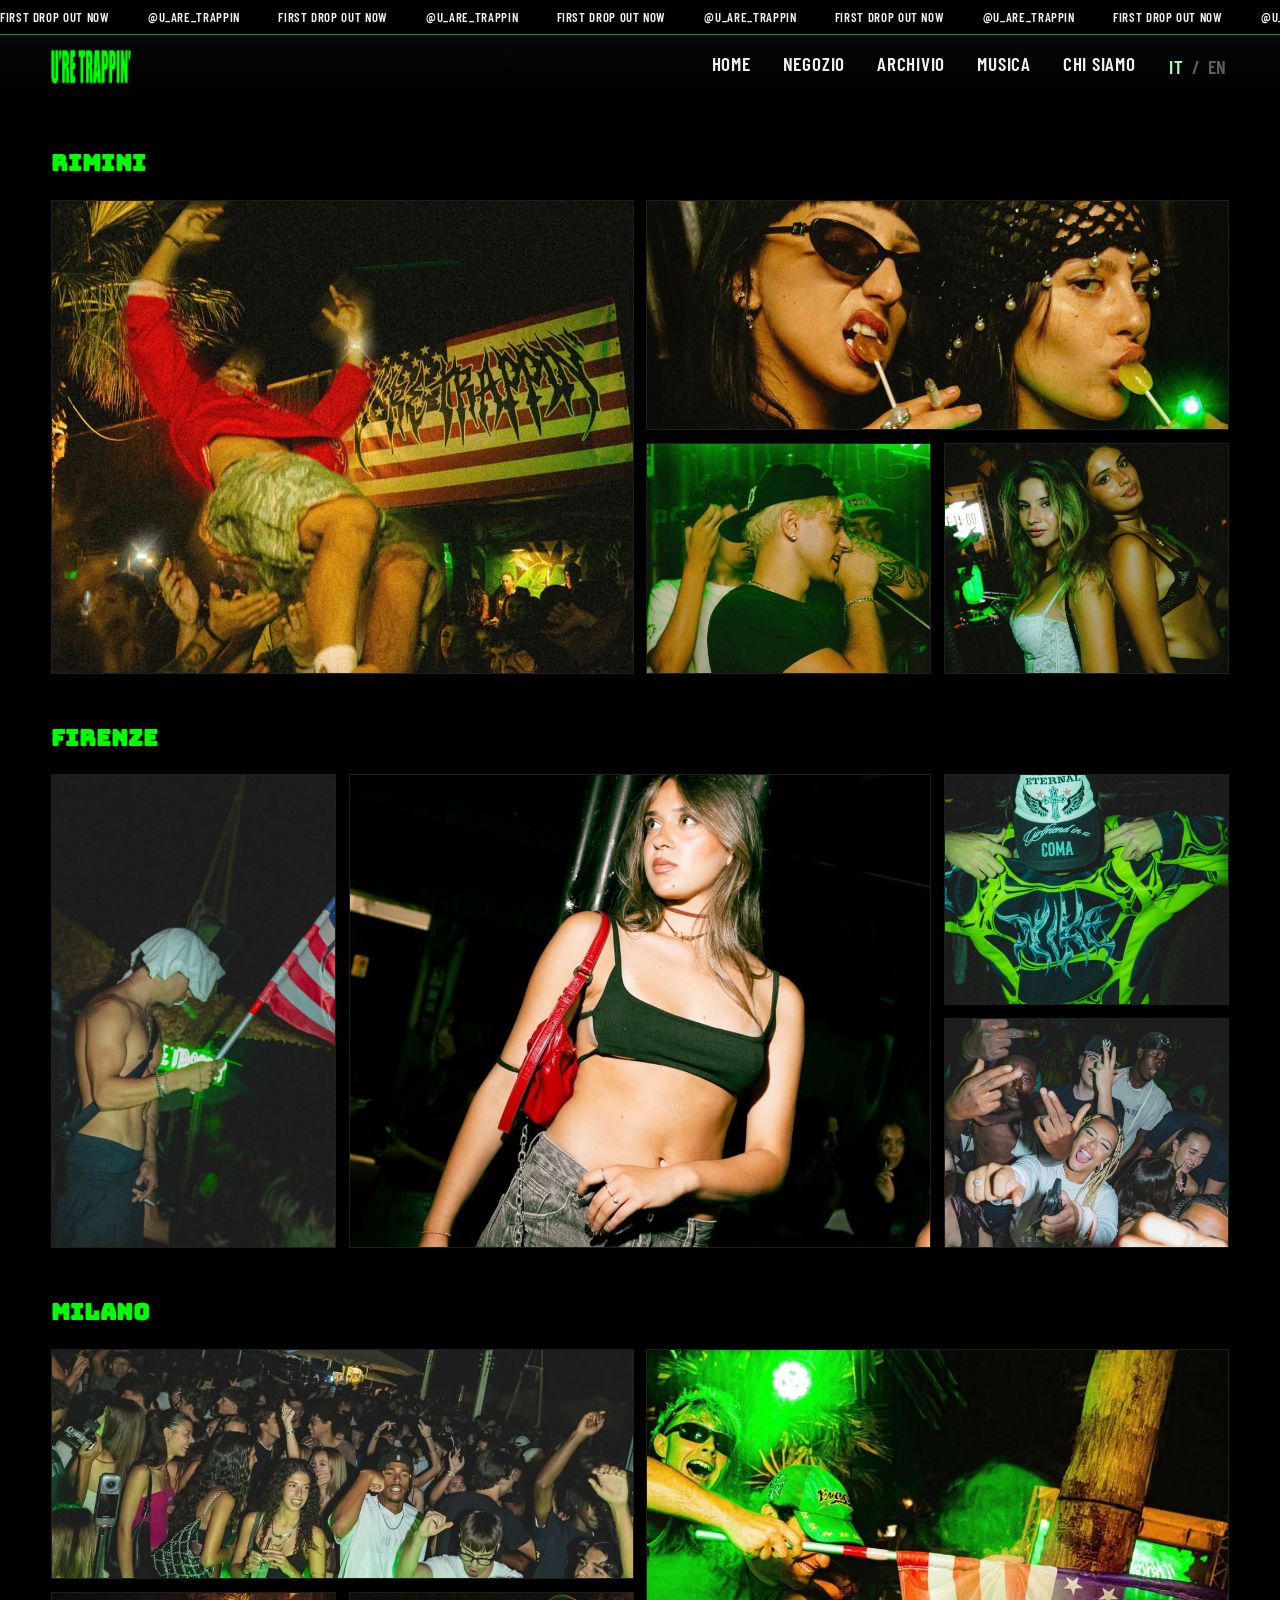
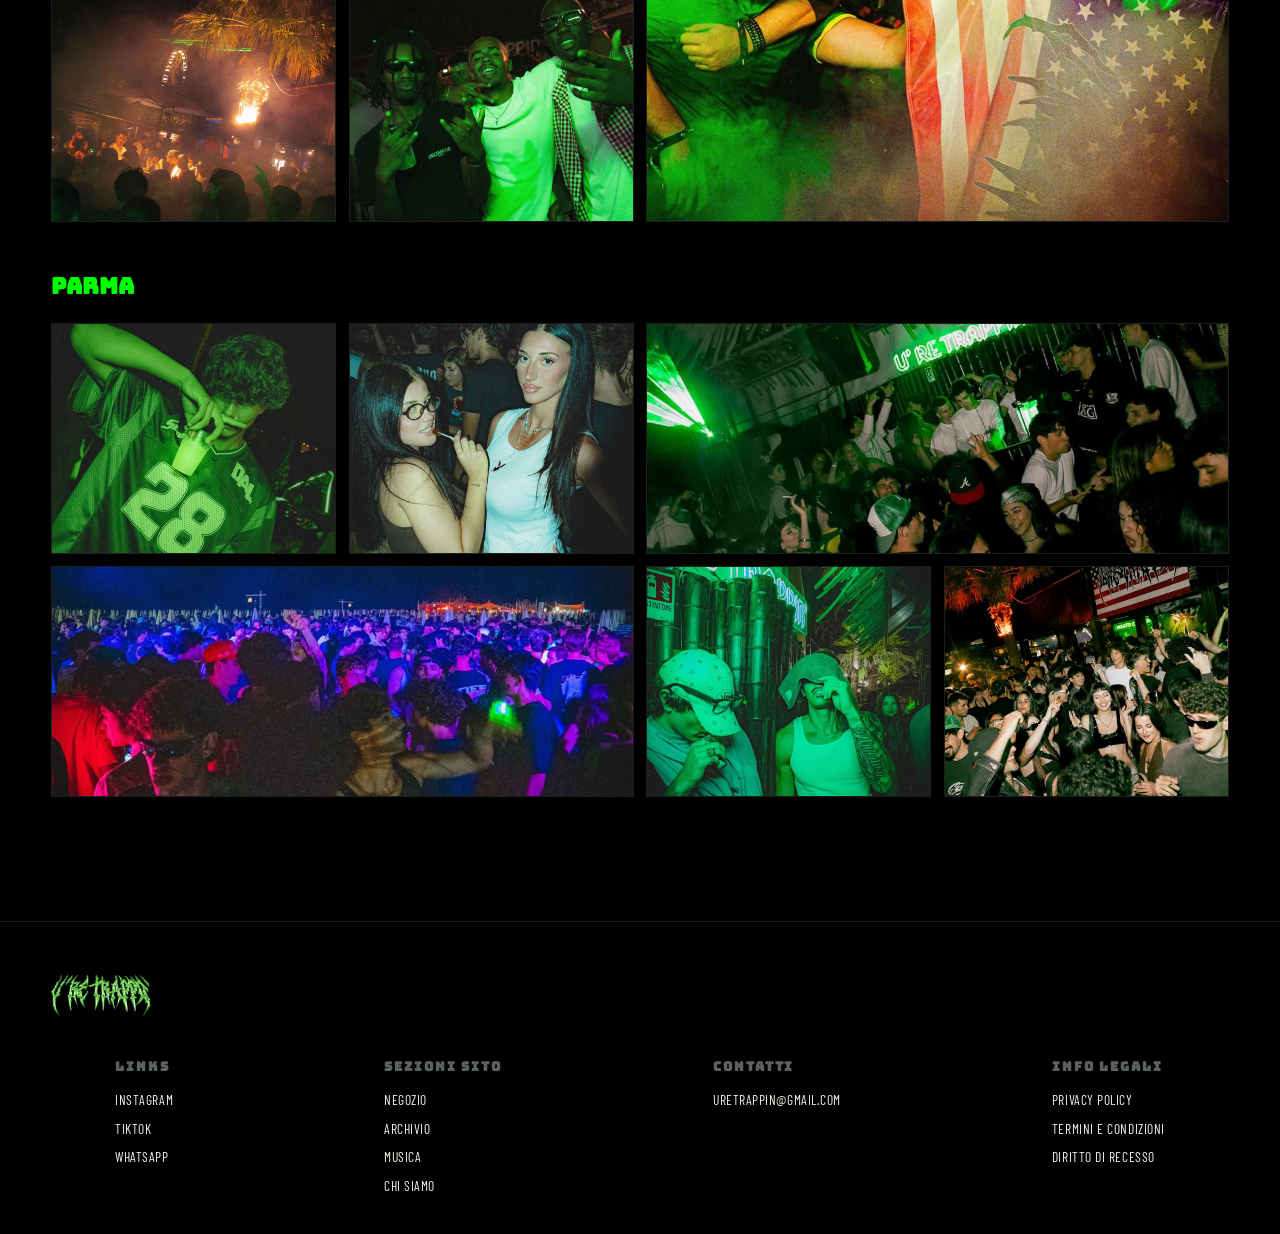
==== commit f7b40440: "v.4.2 Co-Authored-By: Claude Sonnet 5 <noreply@anthropic.com> Claude-Session: https://claude.ai/code" ====
--- a/gallery.html
+++ b/gallery.html
@@ -3,18 +3,19 @@
 <head>
 <meta charset="UTF-8">
 <meta name="viewport" content="width=device-width, initial-scale=1.0">
-<title data-i18n="meta.gallery.title">Archivio — U'RE TRAPPIN</title>
+<title data-i18n="meta.gallery.title">Archivio — U'RE TRAPPIN'</title>
 <link rel="icon" type="image/png" href="assets/brand/favicon.png">
-<meta name="description" content="Archivio U're Trappin — foto dagli eventi in giro per l'Italia." data-i18n-attr="content:meta.gallery.desc">
+<meta name="description" content="Archivio U're Trappin' — foto dagli eventi in giro per l'Italia." data-i18n-attr="content:meta.gallery.desc">
 <meta property="og:type" content="website">
-<meta property="og:site_name" content="U're Trappin">
-<meta property="og:title" content="Archivio — U're Trappin">
+<meta property="og:site_name" content="U're Trappin'">
+<meta property="og:url" content="https://uretrappin.com/gallery.html">
+<meta property="og:title" content="Archivio — U're Trappin'">
 <meta property="og:description" content="Foto dagli eventi in giro per l'Italia.">
-<meta property="og:image" content="assets/brand/og-image.png">
+<meta property="og:image" content="https://uretrappin.com/assets/brand/og-image.png">
 <meta name="twitter:card" content="summary_large_image">
-<meta name="twitter:title" content="Archivio — U're Trappin">
+<meta name="twitter:title" content="Archivio — U're Trappin'">
 <meta name="twitter:description" content="Foto dagli eventi in giro per l'Italia.">
-<meta name="twitter:image" content="assets/brand/og-image.png">
+<meta name="twitter:image" content="https://uretrappin.com/assets/brand/og-image.png">
 <link rel="preconnect" href="https://fonts.googleapis.com">
 <link href="https://fonts.googleapis.com/css2?family=Anton&family=Bungee&family=Baloo+2:wght@600;800&family=Barlow+Condensed:wght@400;500;600;700&display=swap" rel="stylesheet">
 <link rel="stylesheet" href="css/style.css">
@@ -26,7 +27,7 @@
      di caricare (immagini incluse). Sparisce da solo via js/common.js
      (vedi funzione hidePageLoader). -->
 <div id="pageLoader">
-  <img src="assets/brand/logo3.webp" alt="U're Trappin" class="loader-logo">
+  <img src="assets/brand/logo-principale.webp" alt="U're Trappin'" class="loader-logo">
 </div>
 
 <div id="nav-mount"></div>
--- a/css/style.css
+++ b/css/style.css
@@ -1,3 +1,36 @@
+/* =========================================================
+   PROVA FONT (TEMPORANEA — NON METTERE ONLINE)
+   Druk Text (Super/Heavy) e Impact sono font a licenza di prova
+   (Commercial Type / Microsoft): funzionano ma non si possono
+   pubblicare su un sito pubblico senza comprare la licenza — vedi le
+   note già discusse. I file .woff2 stanno in assets/fonts/, FUORI dal
+   commit di git apposta. Questo blocco @font-face + le righe
+   "font-family" marcate "PROVA FONT" qui sotto sono l'unica cosa da
+   togliere per tornare alla versione pubblicabile (Bungee): basta
+   cancellare da qui fino alla riga corrispondente, e ripristinare
+   'Bungee' dove serve.
+   ========================================================= */
+@font-face{
+  font-family:'Druk Text Super';
+  src:url('../assets/fonts/druk-text-super.woff2') format('woff2');
+  font-display:swap;
+}
+@font-face{
+  font-family:'Druk Text Heavy';
+  src:url('../assets/fonts/druk-text-heavy.woff2') format('woff2');
+  font-display:swap;
+}
+@font-face{
+  font-family:'Impact Test';
+  src:url('../assets/fonts/impact.woff2') format('woff2');
+  font-display:swap;
+}
+@font-face{
+  font-family:'Druk Text Medium';
+  src:url('../assets/fonts/druk-text-medium.woff2') format('woff2');
+  font-display:swap;
+}
+
 /* =========================================================
    VARIABILI GLOBALI (colori, spaziature)
    Cambiando questi valori cambi il colore/stile in tutto il sito
@@ -6,7 +39,7 @@
 :root{
     --bg:#000000;           /* nero di sfondo del sito precedente #07080a */
     --panel:#101211;        /* grigio scuro usato per pannelli/card */
-    --green:#75fb4d;        /* verde principale (bordi, accenti) */
+    --green:#00ff00;        /* verde principale (bordi, accenti) */
     --green-bright:#a6ffb4; /* verde chiaro (testi, glow) */
     --green-dim:#1f8a2a;    /* verde spento (bordi sottili, dettagli) */
     --steel:#5b625b;        /* grigio neutro (testi secondari, pulsanti disattivati) */
@@ -76,10 +109,10 @@
     display:flex;
     align-items:center;
     white-space:nowrap;
-    font-family:'Barlow Condensed', sans-serif;
+    font-family:'Druk Text Medium', 'Barlow Condensed', sans-serif; /* PROVA FONT: era solo 'Barlow Condensed' (provato anche Impact, troppo spesso per un testo piccolo — vedi sotto) */
     font-weight:600;
     text-transform:uppercase;
-    letter-spacing:0.1em;
+    letter-spacing:0.05em; /* PROVA FONT: era 0.1em */
     font-size:0.8rem;
     color:var(--off-white);
     /* NESSUN padding qui: tutta la spaziatura viene da .marquee-item
@@ -306,9 +339,19 @@
   .hero::before{
     content:"";
     position:absolute; inset:0;
-    background:url('../assets/brand/crowd.jpg') center 30%/cover no-repeat;
+    background:url('../assets/brand/hero-fallback-mobile.jpg') center 30%/cover no-repeat;
     filter:saturate(1.1) brightness(0.55); /* scurisce la foto */
     z-index:0;
+  }
+  /* Da desktop, se il video non parte, la foto di fallback è questa
+     (fotogramma dello stesso video) invece di hero-fallback-mobile.jpg qui sopra —
+     su mobile resta hero-fallback-mobile.jpg. Per cambiarla: sostituisci il file
+     assets/brand/hero-fallback-desktop.jpg (stesso nome) oppure
+     modifica il percorso qui sotto. */
+  @media (min-width:721px){
+    .hero::before{
+      background-image:url('../assets/brand/hero-fallback-desktop.jpg');
+    }
   }
   /* ===== PROVA VIDEO DI SFONDO (temporaneo, vedi index.html) =====
      Stesso trattamento della foto sopra: riempie l'hero, viene
@@ -414,7 +457,17 @@
   */
   .teaser-banner{
     position:relative;
-    height:85vh;              /* altezza fissa e definita: niente ambiguità di layout */
+    /* Proporzione fissa (2000x1362 su desktop, 4:5 su mobile) invece
+       di un'altezza calcolata dalla finestra: larghezza sempre al
+       100%, altezza SEMPRE derivata solo da questa proporzione — niente
+       max-height qui apposta: un tetto massimo bloccherebbe l'altezza
+       lasciando la larghezza al 100%, ricreando esattamente il
+       problema che questa regola vuole evitare (due misure
+       indipendenti = ritaglio che cambia ad ogni resize). Su schermi
+       molto larghi il riquadro sarà quindi anche piuttosto alto — è il
+       prezzo per avere SEMPRE lo stesso identico ritaglio della foto. */
+    aspect-ratio:2000/1362;
+    width:100%;
     display:flex;
     align-items:center;
     justify-content:center;
@@ -426,7 +479,7 @@
   }
   @media (max-width:720px){
   .teaser-banner{
-    height:60vh;
+    aspect-ratio:4/5;
   }
 }
   /* Foto DESKTOP: una per sezione, selezionata tramite ID */
@@ -520,7 +573,7 @@
     border:1.5px solid var(--green);
     border-radius:999px;
     color:var(--green-bright);
-    font-family:'Bungee', sans-serif;
+    font-family:'Druk Text Heavy', 'Bungee', sans-serif; /* PROVA FONT: era solo 'Bungee' */
     font-size:0.9rem;
     text-transform:uppercase;
     padding:0.9rem 1.9rem;
@@ -576,7 +629,7 @@
     align-items:center;
     justify-content:center;
     white-space:nowrap;
-    font-family:'Bungee', sans-serif;
+    font-family:'Druk Text Heavy', 'Bungee', sans-serif; /* PROVA FONT: era solo 'Bungee' */
     text-transform:uppercase;
     letter-spacing:0.02em;
     color:var(--bg); /* nero: leggibile sul verde pieno della grafica */
@@ -624,10 +677,9 @@
     margin-bottom:3rem;
   }
   .city-name{
-    font-family:'Bungee', sans-serif;
+    font-family:'Druk Text Super', 'Bungee', sans-serif; /* PROVA FONT: era solo 'Bungee' */
     font-size:1.4rem;
-    color:var(--green-bright);
-    text-shadow:0 0 8px rgba(63,230,74,0.5);
+    color:var(--green);
     text-transform:uppercase;
     margin-bottom:1.2rem;
   }
@@ -734,7 +786,7 @@
     filter:grayscale(0.1);
   }
   .panel-label{
-    font-family:'Bungee', sans-serif;
+    font-family:'Druk Text Heavy', 'Bungee', sans-serif; /* PROVA FONT: era solo 'Bungee' */
     font-size:0.85rem;
     color:var(--green-bright);
     text-transform:uppercase;
@@ -859,7 +911,7 @@
     gap:1.1rem;
   }
   .product-title{
-    font-family:'Bungee', sans-serif;
+    font-family:'Druk Text Super', 'Bungee', sans-serif; /* PROVA FONT: era solo 'Bungee' */
     font-size:clamp(1.4rem, 3vw, 2rem);
     text-transform:uppercase;
     color:var(--off-white);
@@ -1103,7 +1155,7 @@
     gap:0.5rem;
   }
   .footer-heading{
-    font-family:'Bungee', sans-serif;
+    font-family:'Druk Text Heavy', 'Bungee', sans-serif; /* PROVA FONT: era solo 'Bungee' */
     font-size:0.8rem;
     color:var(--steel);
     text-transform:uppercase;
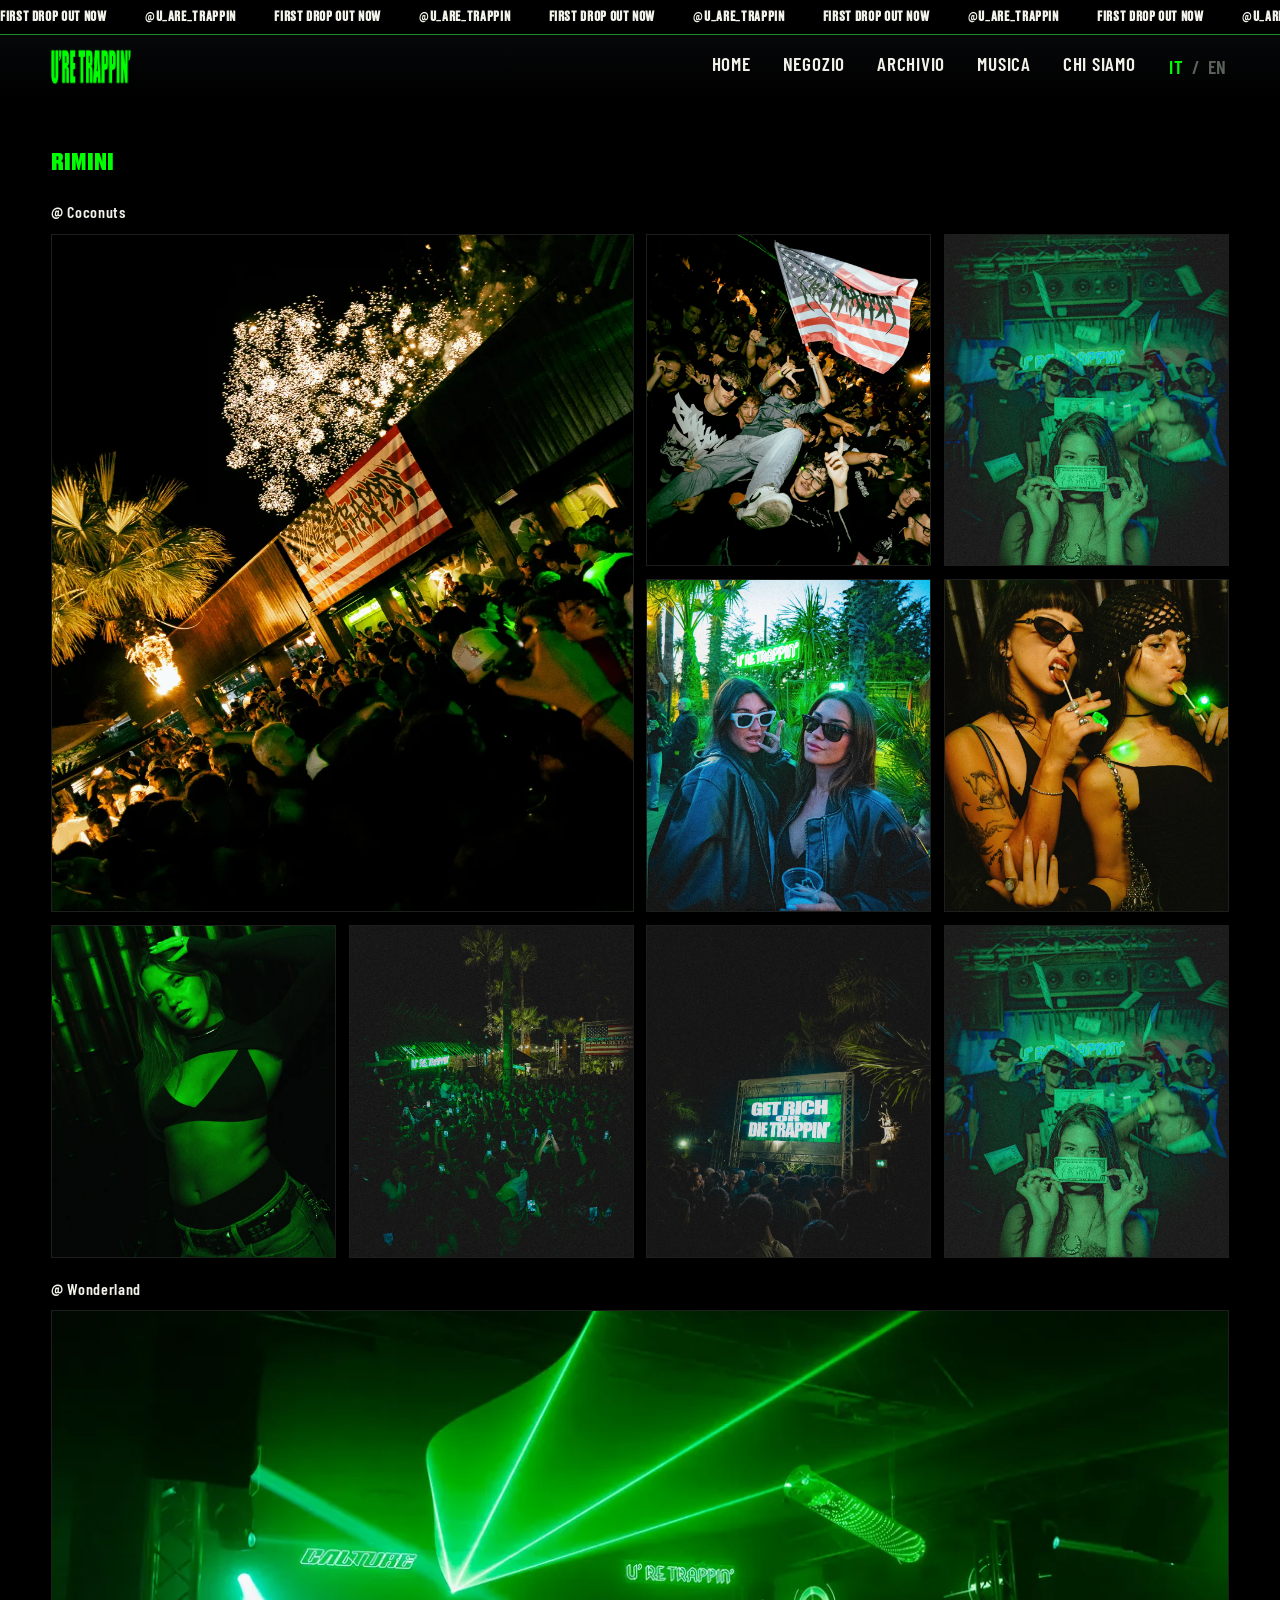
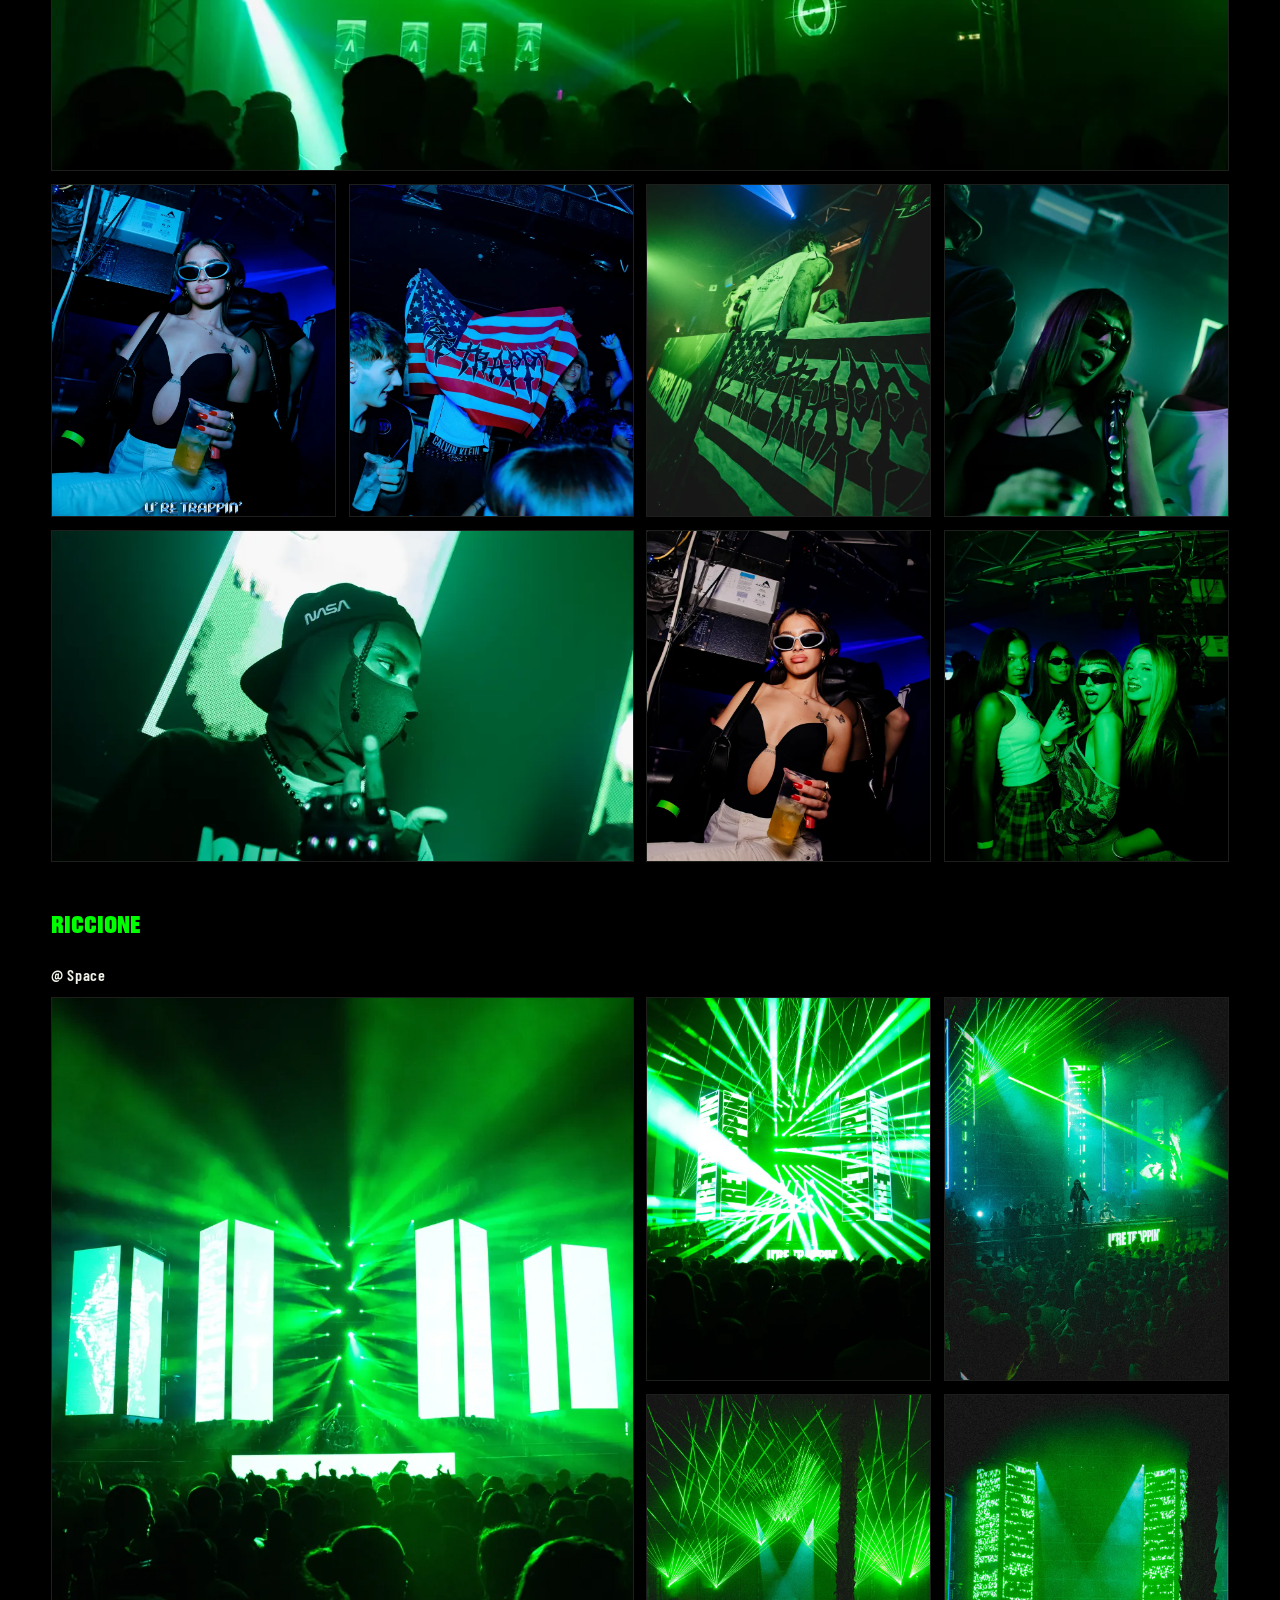
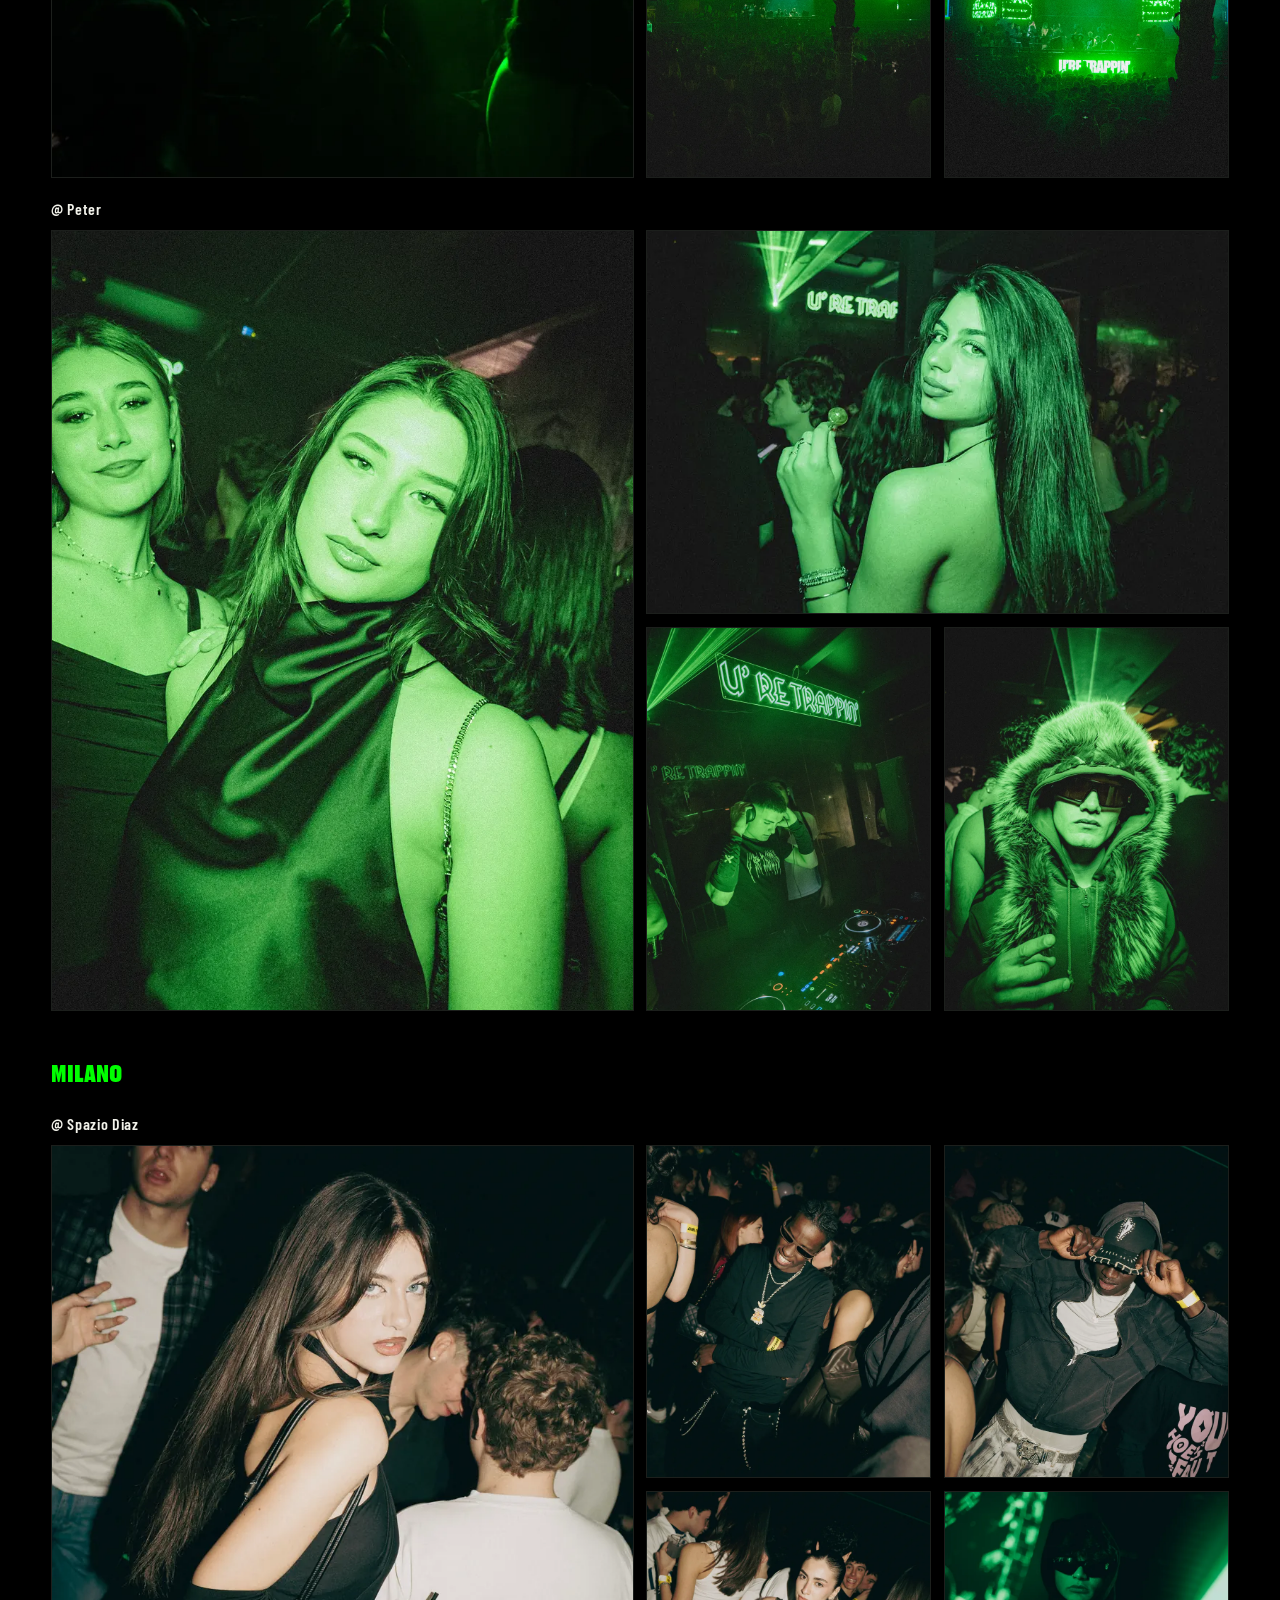
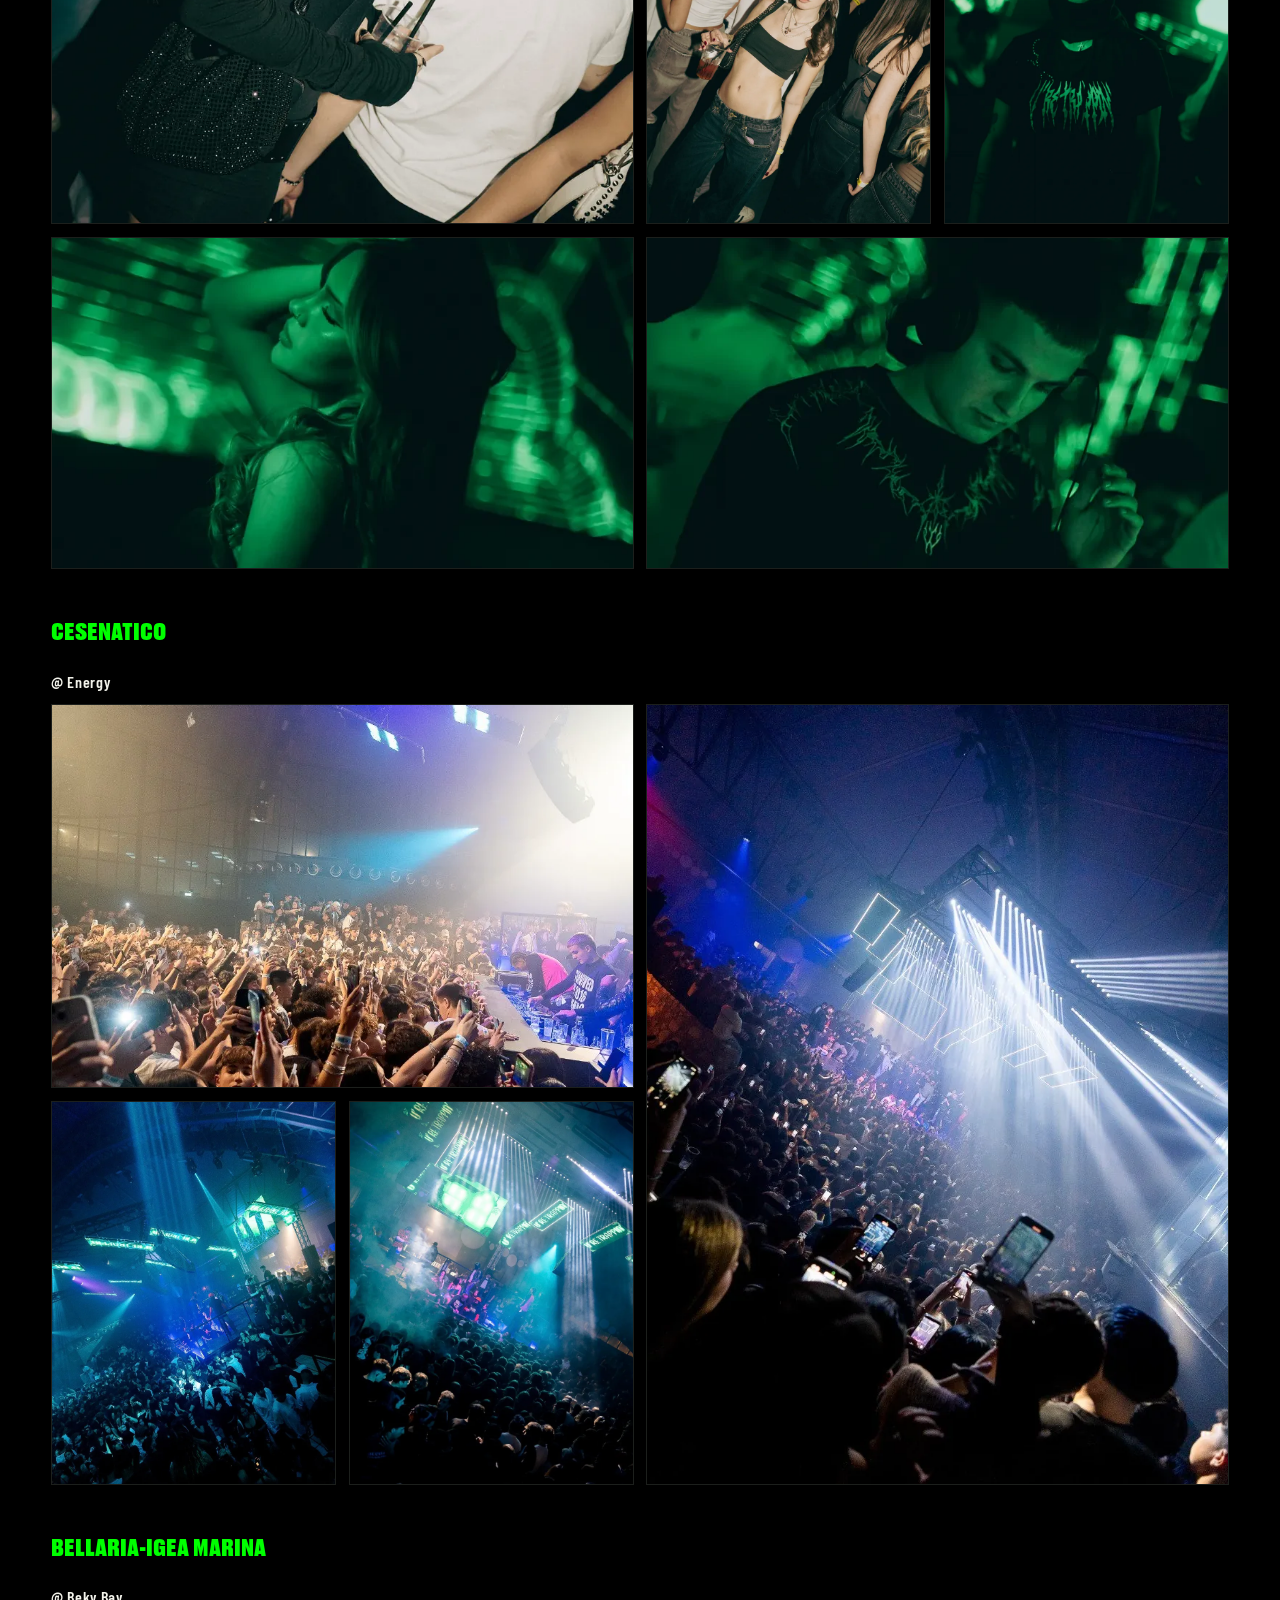
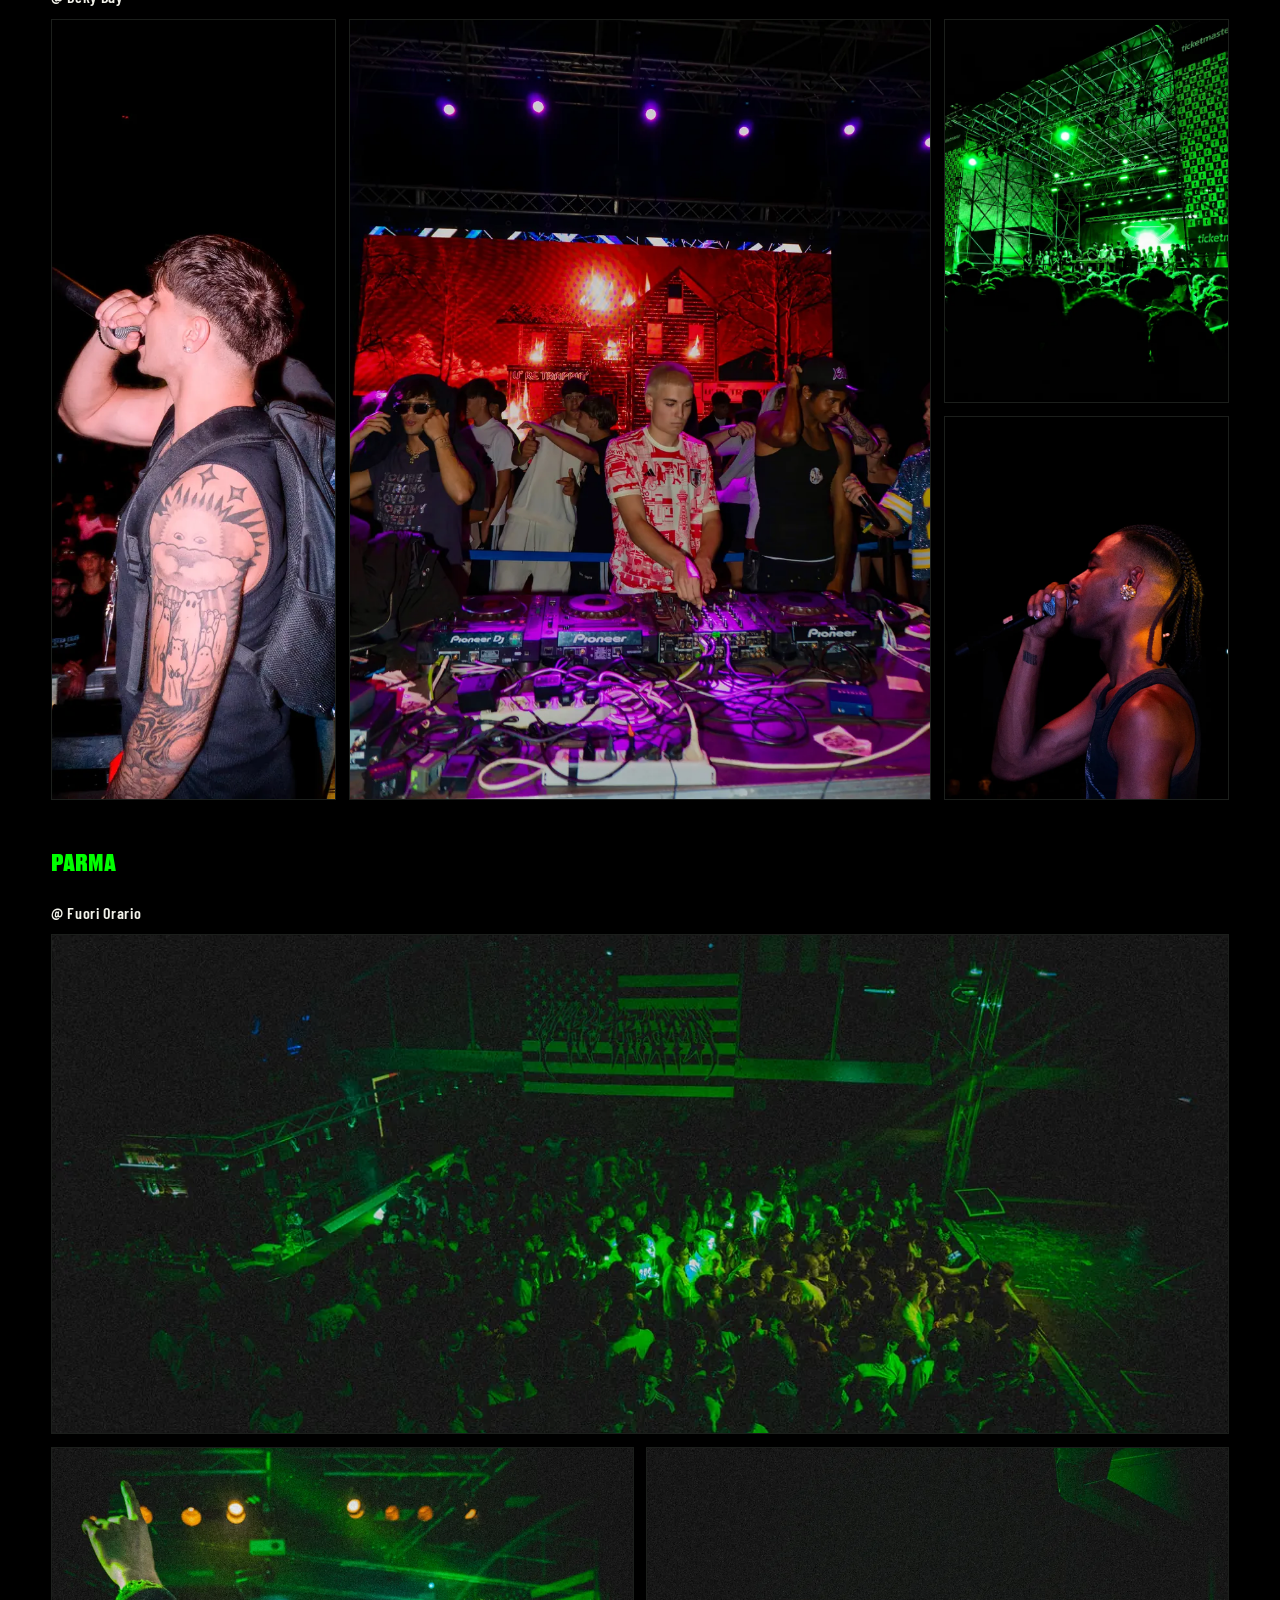
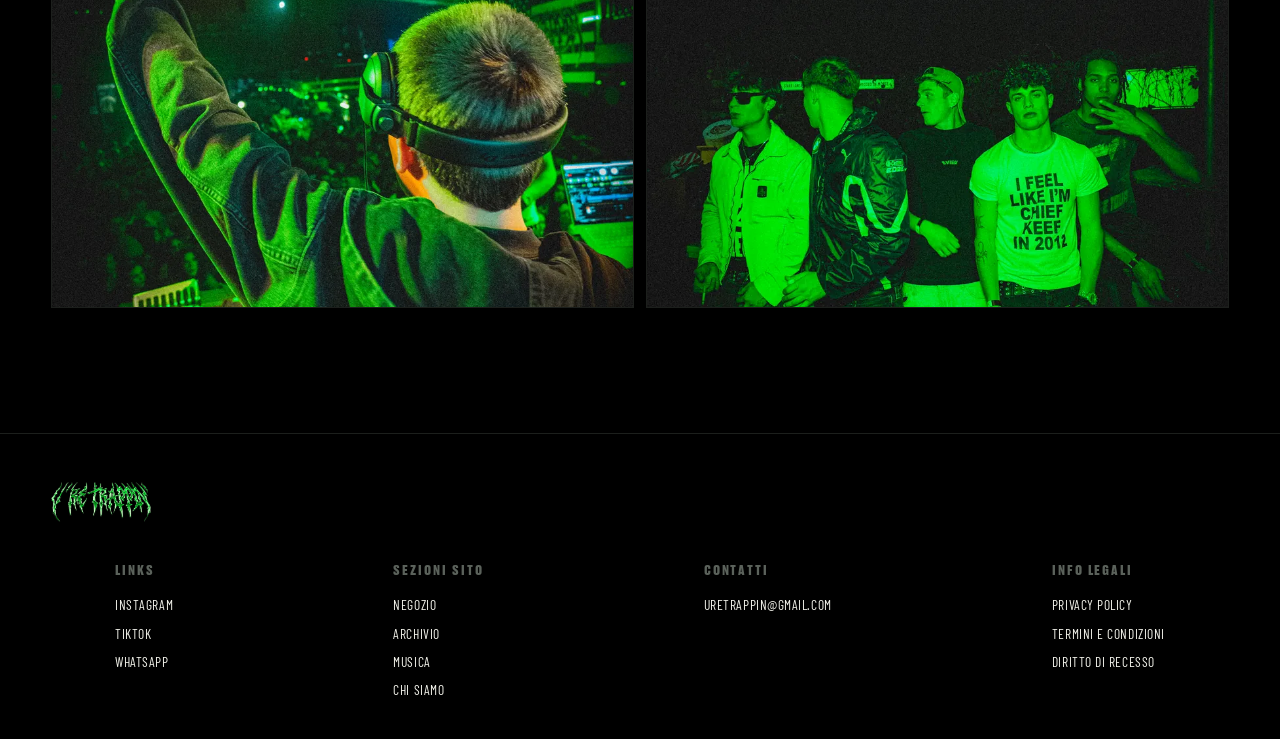
==== commit 9f14bfca: "v.4.5 - Gallery: mosaici CSS per locale (pattern per 3/4/5/7/8/9 foto),   44 foto reali processate (" ====
--- a/gallery.html
+++ b/gallery.html
@@ -27,53 +27,122 @@
      di caricare (immagini incluse). Sparisce da solo via js/common.js
      (vedi funzione hidePageLoader). -->
 <div id="pageLoader">
-  <img src="assets/brand/logo-principale.webp" alt="U're Trappin'" class="loader-logo">
+  <img src="assets/brand/logo-hero-footer.webp" alt="U're Trappin'" class="loader-logo">
 </div>
 
 <div id="nav-mount"></div>
 
 <section class="gallery-page">
+  <!-- Città con sotto uno o più locali (@ Nome), ognuno col suo mosaico
+       di foto. Il pattern del mosaico (classe mosaic--N) dipende dal
+       numero di foto del locale — vedi css/style.css per i pattern
+       disponibili. Su mobile tutte le foto si impilano in verticale
+       (column-count:1), da desktop in su formano il collage "bento". -->
   <div class="city-group">
     <h2 class="city-name">Rimini</h2>
-    <div class="mosaic">
-      <img src="assets/gallery/rimini-1.jpg" alt="Rimini 1" loading="lazy">
-      <img src="assets/gallery/rimini-2.jpg" alt="Rimini 2" loading="lazy">
-      <img src="assets/gallery/rimini-3.jpg" alt="Rimini 3" loading="lazy">
-      <img src="assets/gallery/rimini-4.jpg" alt="Rimini 4" loading="lazy">
+    <div class="venue-group">
+      <h3 class="venue-name">@ Coconuts</h3>
+      <div class="mosaic mosaic--9">
+        <img src="assets/gallery/rimini-coconuts-1.webp" alt="Coconuts, Rimini" loading="lazy">
+        <img src="assets/gallery/rimini-coconuts-2.webp" alt="Coconuts, Rimini" loading="lazy">
+        <img src="assets/gallery/rimini-coconuts-3.webp" alt="Coconuts, Rimini" loading="lazy">
+        <img src="assets/gallery/rimini-coconuts-4.webp" alt="Coconuts, Rimini" loading="lazy">
+        <img src="assets/gallery/rimini-coconuts-5.webp" alt="Coconuts, Rimini" loading="lazy">
+        <img src="assets/gallery/rimini-coconuts-6.webp" alt="Coconuts, Rimini" loading="lazy">
+        <img src="assets/gallery/rimini-coconuts-7.webp" alt="Coconuts, Rimini" loading="lazy">
+        <img src="assets/gallery/rimini-coconuts-8.webp" alt="Coconuts, Rimini" loading="lazy">
+        <img src="assets/gallery/rimini-coconuts-9.webp" alt="Coconuts, Rimini" loading="lazy">
+      </div>
+    </div>
+    <div class="venue-group">
+      <h3 class="venue-name">@ Wonderland</h3>
+      <div class="mosaic mosaic--8">
+        <img src="assets/gallery/rimini-wonderland-1.webp" alt="Wonderland, Rimini" loading="lazy">
+        <img src="assets/gallery/rimini-wonderland-2.webp" alt="Wonderland, Rimini" loading="lazy">
+        <img src="assets/gallery/rimini-wonderland-3.webp" alt="Wonderland, Rimini" loading="lazy">
+        <img src="assets/gallery/rimini-wonderland-4.webp" alt="Wonderland, Rimini" loading="lazy">
+        <img src="assets/gallery/rimini-wonderland-5.webp" alt="Wonderland, Rimini" loading="lazy">
+        <img src="assets/gallery/rimini-wonderland-6.webp" alt="Wonderland, Rimini" loading="lazy">
+        <img src="assets/gallery/rimini-wonderland-7.webp" alt="Wonderland, Rimini" loading="lazy">
+        <img src="assets/gallery/rimini-wonderland-8.webp" alt="Wonderland, Rimini" loading="lazy">
+      </div>
     </div>
   </div>
 
   <div class="city-group">
-    <h2 class="city-name">Firenze</h2>
-    <div class="mosaic mosaic--c">
-      <img src="assets/gallery/firenze-1.jpg" alt="Firenze 1" loading="lazy">
-      <img src="assets/gallery/firenze-2.jpg" alt="Firenze 2" loading="lazy">
-      <img src="assets/gallery/firenze-3.jpg" alt="Firenze 3" loading="lazy">
-      <img src="assets/gallery/firenze-4.jpg" alt="Firenze 4" loading="lazy">
+    <h2 class="city-name">Riccione</h2>
+    <div class="venue-group">
+      <h3 class="venue-name">@ Space</h3>
+      <div class="mosaic mosaic--5">
+        <img src="assets/gallery/riccione-space-1.webp" alt="Space, Riccione" loading="lazy">
+        <img src="assets/gallery/riccione-space-2.webp" alt="Space, Riccione" loading="lazy">
+        <img src="assets/gallery/riccione-space-3.webp" alt="Space, Riccione" loading="lazy">
+        <img src="assets/gallery/riccione-space-4.webp" alt="Space, Riccione" loading="lazy">
+        <img src="assets/gallery/riccione-space-5.webp" alt="Space, Riccione" loading="lazy">
+      </div>
+    </div>
+    <div class="venue-group">
+      <h3 class="venue-name">@ Peter</h3>
+      <div class="mosaic">
+        <img src="assets/gallery/riccione-peter-1.webp" alt="Peter, Riccione" loading="lazy">
+        <img src="assets/gallery/riccione-peter-2.webp" alt="Peter, Riccione" loading="lazy">
+        <img src="assets/gallery/riccione-peter-3.webp" alt="Peter, Riccione" loading="lazy">
+        <img src="assets/gallery/riccione-peter-4.webp" alt="Peter, Riccione" loading="lazy">
+      </div>
     </div>
   </div>
 
   <div class="city-group">
     <h2 class="city-name">Milano</h2>
-    <div class="mosaic mosaic--b">
-      <img src="assets/gallery/milano-1.jpg" alt="Milano 1" loading="lazy">
-      <img src="assets/gallery/milano-2.jpg" alt="Milano 2" loading="lazy">
-      <img src="assets/gallery/milano-3.jpg" alt="Milano 3" loading="lazy">
-      <img src="assets/gallery/milano-4.jpg" alt="Milano 4" loading="lazy">
+    <div class="venue-group">
+      <h3 class="venue-name">@ Spazio Diaz</h3>
+      <div class="mosaic mosaic--7">
+        <img src="assets/gallery/milano-spaziodiaz-1.webp" alt="Spazio Diaz, Milano" loading="lazy">
+        <img src="assets/gallery/milano-spaziodiaz-2.webp" alt="Spazio Diaz, Milano" loading="lazy">
+        <img src="assets/gallery/milano-spaziodiaz-3.webp" alt="Spazio Diaz, Milano" loading="lazy">
+        <img src="assets/gallery/milano-spaziodiaz-4.webp" alt="Spazio Diaz, Milano" loading="lazy">
+        <img src="assets/gallery/milano-spaziodiaz-5.webp" alt="Spazio Diaz, Milano" loading="lazy">
+        <img src="assets/gallery/milano-spaziodiaz-6.webp" alt="Spazio Diaz, Milano" loading="lazy">
+        <img src="assets/gallery/milano-spaziodiaz-7.webp" alt="Spazio Diaz, Milano" loading="lazy">
+      </div>
     </div>
   </div>
 
-  <!-- Parma usa 6 foto (le altre città 4): il suo pattern (mosaic--d)
-       ha 2 quadratini + un rettangolo per riga, specularmente. -->
+  <div class="city-group">
+    <h2 class="city-name">Cesenatico</h2>
+    <div class="venue-group">
+      <h3 class="venue-name">@ Energy</h3>
+      <div class="mosaic mosaic--b">
+        <img src="assets/gallery/cesenatico-energy-1.webp" alt="Energy, Cesenatico" loading="lazy">
+        <img src="assets/gallery/cesenatico-energy-2.webp" alt="Energy, Cesenatico" loading="lazy">
+        <img src="assets/gallery/cesenatico-energy-3.webp" alt="Energy, Cesenatico" loading="lazy">
+        <img src="assets/gallery/cesenatico-energy-4.webp" alt="Energy, Cesenatico" loading="lazy">
+      </div>
+    </div>
+  </div>
+
+  <div class="city-group">
+    <h2 class="city-name">Bellaria-Igea Marina</h2>
+    <div class="venue-group">
+      <h3 class="venue-name">@ Beky Bay</h3>
+      <div class="mosaic mosaic--c">
+        <img src="assets/gallery/bellaria-bekybay-1.webp" alt="Beky Bay, Bellaria-Igea Marina" loading="lazy">
+        <img src="assets/gallery/bellaria-bekybay-2.webp" alt="Beky Bay, Bellaria-Igea Marina" loading="lazy">
+        <img src="assets/gallery/bellaria-bekybay-4.webp" alt="Beky Bay, Bellaria-Igea Marina" loading="lazy">
+        <img src="assets/gallery/bellaria-bekybay-3.webp" alt="Beky Bay, Bellaria-Igea Marina" loading="lazy">
+      </div>
+    </div>
+  </div>
+
   <div class="city-group">
     <h2 class="city-name">Parma</h2>
-    <div class="mosaic mosaic--d">
-      <img src="assets/gallery/parma-1.jpg" alt="Parma 1" loading="lazy">
-      <img src="assets/gallery/parma-2.jpg" alt="Parma 2" loading="lazy">
-      <img src="assets/gallery/parma-3.jpg" alt="Parma 3" loading="lazy">
-      <img src="assets/gallery/parma-4.jpg" alt="Parma 4" loading="lazy">
-      <img src="assets/gallery/parma-5.jpg" alt="Parma 5" loading="lazy">
-      <img src="assets/gallery/parma-6.jpg" alt="Parma 6" loading="lazy">
+    <div class="venue-group">
+      <h3 class="venue-name">@ Fuori Orario</h3>
+      <div class="mosaic mosaic--3">
+        <img src="assets/gallery/parma-fuoriorario-3.webp" alt="Fuori Orario, Parma" loading="lazy">
+        <img src="assets/gallery/parma-fuoriorario-1.webp" alt="Fuori Orario, Parma" loading="lazy">
+        <img src="assets/gallery/parma-fuoriorario-2.webp" alt="Fuori Orario, Parma" loading="lazy">
+      </div>
     </div>
   </div>
 </section>
--- a/css/style.css
+++ b/css/style.css
@@ -39,8 +39,7 @@
 :root{
     --bg:#000000;           /* nero di sfondo del sito precedente #07080a */
     --panel:#101211;        /* grigio scuro usato per pannelli/card */
-    --green:#00ff00;        /* verde principale (bordi, accenti) */
-    --green-bright:#a6ffb4; /* verde chiaro (testi, glow) */
+    --green:#00ff00;        /* verde principale (bordi, accenti, testi, glow) */
     --green-dim:#1f8a2a;    /* verde spento (bordi sottili, dettagli) */
     --steel:#5b625b;        /* grigio neutro (testi secondari, pulsanti disattivati) */
     --off-white:#f2f2ea;    /* bianco sporco, colore testo principale */
@@ -185,7 +184,7 @@
   }
   nav ul a{ position:relative; padding-bottom:3px; }
   @media (hover:hover){
-    nav ul a:hover{ color:var(--green-bright); }
+    nav ul a:hover{ color:var(--green); }
   }
 
   /* Selettore lingua IT / EN (ultima voce di #navMenu, vedi
@@ -209,11 +208,11 @@
     text-transform:inherit;
     color:var(--steel);
   }
-  .lang-btn.is-active{ color:var(--green-bright); }
+  .lang-btn.is-active{ color:var(--green); }
   .lang-sep{ color:var(--steel); }
   @media (hover:hover){
     .lang-btn:hover{ color:var(--off-white); }
-    .lang-btn.is-active:hover{ color:var(--green-bright); }
+    .lang-btn.is-active:hover{ color:var(--green); }
   }
 
   /* Link "← Home" usato nelle pagine Shop/Gallery vuote (non più usato ora
@@ -227,7 +226,7 @@
     color:var(--off-white);
   }
   @media (hover:hover){
-    .back-link:hover{ color:var(--green-bright); }
+    .back-link:hover{ color:var(--green); }
   }
 
   /* Bottone hamburger (le 3 lineette), visibile solo su mobile.
@@ -245,7 +244,7 @@
   }
   .nav-toggle span{
     width:26px; height:2px;
-    background:var(--green-bright);
+    background:var(--green);
     box-shadow:0 0 6px rgba(63,230,74,0.6);
     transition:transform 0.25s ease, opacity 0.25s ease;
   }
@@ -397,7 +396,7 @@
     text-transform:uppercase;
     letter-spacing:0.35em;
     font-size:0.95rem; /* dimensione tagline su mobile */
-    color:var(--green-bright);
+    color:var(--green);
   }
   /* Da desktop la tagline è leggermente più grande: modifica questo
      font-size per cambiarne la dimensione (era 0.95rem come su mobile). */
@@ -521,7 +520,7 @@
      VERSIONE 2 — riquadro con bordo verde, testo verde su nero:
      .teaser-cta{
        position:relative; z-index:1; display:inline-block;
-       background:var(--bg); color:var(--green-bright);
+       background:var(--bg); color:var(--green);
        border:1.5px solid var(--green);
        font-family:'Bungee', sans-serif; font-size:0.9rem;
        text-transform:uppercase; padding:0.9rem 1.8rem; letter-spacing:0.04em;
@@ -539,7 +538,7 @@
      .teaser-cta{
        position:relative; z-index:1; display:inline-block;
        background:none; border:none; padding:0 0 0.4rem;
-       color:var(--green-bright);
+       color:var(--green);
        font-family:'Bungee', sans-serif; font-size:1.1rem;
        text-transform:uppercase; letter-spacing:0.06em;
        text-shadow:
@@ -572,7 +571,7 @@
     -webkit-backdrop-filter:blur(6px);
     border:1.5px solid var(--green);
     border-radius:999px;
-    color:var(--green-bright);
+    color:var(--green);
     font-family:'Druk Text Heavy', 'Bungee', sans-serif; /* PROVA FONT: era solo 'Bungee' */
     font-size:0.9rem;
     text-transform:uppercase;
@@ -683,13 +682,29 @@
     text-transform:uppercase;
     margin-bottom:1.2rem;
   }
+  /* Locale dentro una città (es. "@ Coconuts" sotto "Rimini") — per
+     ora è solo un'etichetta, sotto ci andrà il mosaico delle foto di
+     quel locale specifico quando sarà pronto. */
+  .venue-group{
+    margin-bottom:1.2rem;
+  }
+  .venue-name{
+    font-family:'Barlow Condensed', sans-serif;
+    font-weight:600;
+    font-size:1rem;
+    letter-spacing:0.04em;
+    color:var(--off-white);
+    margin-bottom:0.6rem;
+  }
   /* Il "mosaico": su mobile column-count:1 = foto impilate in singola
-     colonna. Da 721px in su (vedi @media sotto) diventa un collage
-     "bento" a griglia fissa: 4 celle nominate (a=hero 2x2, b=larga 2x1,
-     c/d=piccole 1x1) che riempiono sempre l'intero rettangolo, qualunque
-     sia il formato reale delle foto (vedi object-fit:cover sotto).
-     Pensato per gruppi di 4 foto per città — se una città avrà un
-     numero diverso di foto andrà definito un pattern dedicato. */
+     colonna (sempre una sotto l'altra, come richiesto). Da 721px in su
+     (vedi @media sotto) diventa un collage "bento" a griglia fissa che
+     riempie sempre l'intero rettangolo, qualunque sia il formato reale
+     delle foto (object-fit:cover). Il pattern dipende dal NUMERO di
+     foto del locale — una classe modificatrice per ogni numero usato
+     in galleria (mosaic--3/5/7/8/9; il pattern base senza modificatore
+     e mosaic--b/c/d coprono i gruppi da 4 foto, vedi gallery.html per
+     quale classe usa ogni locale). */
   .mosaic{
     column-count:1;
     column-gap:0.8rem;
@@ -705,7 +720,7 @@
     .mosaic{
       display:grid;
       grid-template-columns:repeat(4, 1fr);
-      grid-template-rows:repeat(2, clamp(160px, 18vw, 260px));
+      grid-template-rows:repeat(2, clamp(280px, 30vw, 440px));
       grid-template-areas:
         "a a b b"
         "a a c d";
@@ -751,12 +766,74 @@
         "d d e f";
     }
 
+    /* Pattern per 3 foto (es. Parma/Fuori Orario): hero orizzontale
+       sopra, 2 verticali affiancate sotto. Griglia a 2 colonne invece
+       di 4 (basta per 3 celle). Riga dell'hero più alta delle altre
+       "righe piccole" del sito: una foto orizzontale schiacciata in
+       una riga bassa mostra troppo poco del fotogramma. */
+    .mosaic--3{
+      grid-template-columns:repeat(2, 1fr);
+      grid-template-rows:
+        clamp(320px, 40vw, 500px)
+        clamp(320px, 36vw, 480px);
+      grid-template-areas:
+        "a a"
+        "b c";
+    }
+
+    /* Pattern per 5 foto (es. Riccione/Space): come il pattern A ma
+       con la cella "d" divisa in due (d/e) per usare la quinta foto. */
+    .mosaic--5{
+      grid-template-areas:
+        "a a b c"
+        "a a d e";
+    }
+
+    /* Pattern per 7 foto (es. Milano/Spazio Diaz): hero 2x2 + 4 celle
+       piccole + 2 celle larghe in fondo. 3 righe invece di 2. */
+    .mosaic--7{
+      grid-template-rows:repeat(3, clamp(230px, 26vw, 360px));
+      grid-template-areas:
+        "a a b c"
+        "a a d e"
+        "f f g g";
+    }
+
+    /* Pattern per 8 foto (es. Rimini/Wonderland, che ha una foto
+       orizzontale + 7 verticali): banner orizzontale a piena larghezza
+       in alto (riga più alta apposta, per mostrare bene la foto
+       orizzontale) + 4 celle piccole + una riga con una cella larga
+       e due piccole. 3 righe, griglia 4 colonne. */
+    .mosaic--8{
+      grid-template-rows:
+        clamp(320px, 36vw, 500px)
+        clamp(230px, 26vw, 360px)
+        clamp(230px, 26vw, 360px);
+      grid-template-areas:
+        "a a a a"
+        "b c d e"
+        "f f g h";
+    }
+
+    /* Pattern per 9 foto (es. Rimini/Coconuts): hero 2x2 + 5 celle
+       piccole + 3 celle piccole in fondo (griglia 4x3). */
+    .mosaic--9{
+      grid-template-rows:repeat(3, clamp(230px, 26vw, 360px));
+      grid-template-areas:
+        "a a b c"
+        "a a d e"
+        "f g h i";
+    }
+
     .mosaic img:nth-child(1){ grid-area:a; }
     .mosaic img:nth-child(2){ grid-area:b; }
     .mosaic img:nth-child(3){ grid-area:c; }
     .mosaic img:nth-child(4){ grid-area:d; }
     .mosaic img:nth-child(5){ grid-area:e; }
     .mosaic img:nth-child(6){ grid-area:f; }
+    .mosaic img:nth-child(7){ grid-area:g; }
+    .mosaic img:nth-child(8){ grid-area:h; }
+    .mosaic img:nth-child(9){ grid-area:i; }
     .mosaic img{
       width:100%;
       height:100%;
@@ -788,7 +865,7 @@
   .panel-label{
     font-family:'Druk Text Heavy', 'Bungee', sans-serif; /* PROVA FONT: era solo 'Bungee' */
     font-size:0.85rem;
-    color:var(--green-bright);
+    color:var(--green);
     text-transform:uppercase;
     letter-spacing:0.15em;
     margin-bottom:1rem;
@@ -851,7 +928,7 @@
   }
   .product-price{
     font-family:'Barlow Condensed', sans-serif;
-    color:var(--green-bright);
+    color:var(--green);
     font-size:0.95rem;
   }
   @media (min-width:721px){
@@ -920,7 +997,7 @@
   .product-info .product-price{
     font-family:'Barlow Condensed', sans-serif;
     font-size:1.4rem;
-    color:var(--green-bright);
+    color:var(--green);
     margin-top: -1rem;
   }
   .product-availability{
@@ -929,7 +1006,7 @@
     text-transform:uppercase;
     letter-spacing:0.04em;
     font-size:0.85rem;
-    color:var(--green-bright);
+    color:var(--green);
     margin-top: -0.8rem;
   }
   .product-availability.is-soldout{
@@ -966,7 +1043,7 @@
     font-family:'Barlow Condensed', sans-serif;
     font-weight:700;
     font-size:0.9rem;
-    color:var(--green-bright);
+    color:var(--green);
     pointer-events:none; /* il click deve passare alla select sotto */
   }
   .product-size-select{
@@ -1011,6 +1088,51 @@
     .product-buy-btn:hover{ opacity:0.85; }
   }
 
+  /* I due modi di pagare (Stripe con carta / alla consegna, vedi
+     product.html): stessa larghezza, uno sopra l'altro. Il pulsante
+     Stripe resta quello "pieno" (verde) come azione principale, questo
+     è il secondario (solo bordo) per non confonderli a colpo d'occhio. */
+  .product-buy-options{
+    display:flex;
+    flex-direction:column;
+    gap:0.8rem;
+  }
+  .product-cod-btn{
+    -webkit-appearance:none;
+    appearance:none;
+    display:flex;
+    flex-direction:column;
+    align-items:center;
+    text-align:center;
+    border-radius:0;
+    border:1.5px solid var(--green);
+    background:none;
+    color:var(--green);
+    font-family:'Barlow Condensed', sans-serif;
+    font-size:1.1rem;
+    font-weight:700;
+    text-transform:uppercase;
+    letter-spacing:0.05em;
+    padding:0.9rem 1.5rem;
+    cursor:pointer;
+    transition: opacity 0.2s;
+  }
+  .product-cod-note{
+    font-size:0.75rem;
+    font-weight:400;
+    letter-spacing:0.03em;
+    color:var(--steel);
+    text-transform:none;
+    margin-top:0.15rem;
+  }
+  .product-cod-btn.is-disabled{
+    pointer-events:none;
+    opacity:0.4;
+  }
+  @media (hover:hover){
+    .product-cod-btn:hover{ opacity:0.85; }
+  }
+
   .product-accordion{
     border-top:1px solid #1c1f1c;
   }
@@ -1037,7 +1159,7 @@
   }
   .accordion-trigger::after{
     content:"+";
-    color:var(--green-bright);
+    color:var(--green);
     font-size:1.2rem;
   }
   .accordion-item.open .accordion-trigger::after{
@@ -1168,7 +1290,7 @@
     font-size:0.85rem;
   }
   @media (hover:hover){
-    .footer-category a:hover{ color:var(--green-bright); }
+    .footer-category a:hover{ color:var(--green); }
   }
   /* Sotto i 720px: 2 colonne invece delle 4 affiancate. grid-auto-flow:
      column riempie la prima colonna dall'alto (Links, Sezioni sito) e
@@ -1240,3 +1362,49 @@
   .legal-content p{
     margin-bottom:1rem;
   }
+  .legal-content h1{
+    font-family:'Druk Text Super', 'Bungee', sans-serif; /* PROVA FONT: era solo 'Bungee' */
+    font-size:clamp(1.4rem, 3vw, 2rem);
+    text-transform:uppercase;
+    color:var(--off-white);
+    letter-spacing:0.02em;
+    margin-bottom:0.5rem;
+  }
+  .legal-updated{
+    color:var(--steel);
+    font-size:0.9rem;
+    margin-bottom:2.2rem;
+  }
+  .legal-content h2{
+    font-family:'Barlow Condensed', sans-serif;
+    font-weight:600;
+    font-size:1.2rem;
+    letter-spacing:0.02em;
+    color:var(--green);
+    margin:2.2rem 0 0.8rem;
+  }
+  .legal-content ul{
+    margin:0 0 1rem 1.2rem;
+    padding:0;
+  }
+  .legal-content li{
+    margin-bottom:0.4rem;
+  }
+  .legal-content a{
+    color:var(--green);
+  }
+  /* Modello di recesso (recesso.html): riquadro staccato dal resto del
+     testo, per far capire che è un modulo da copiare/compilare, non
+     testo informativo normale. */
+  .legal-form-box{
+    border:1.5px solid var(--steel);
+    padding: clamp(1rem, 3vw, 1.6rem);
+    margin-top:1rem;
+  }
+  .legal-form-box h2{
+    margin-top:0;
+  }
+  .legal-form-box .legal-field{
+    border-bottom:1px solid #2a2e29;
+    padding:0.5rem 0;
+  }
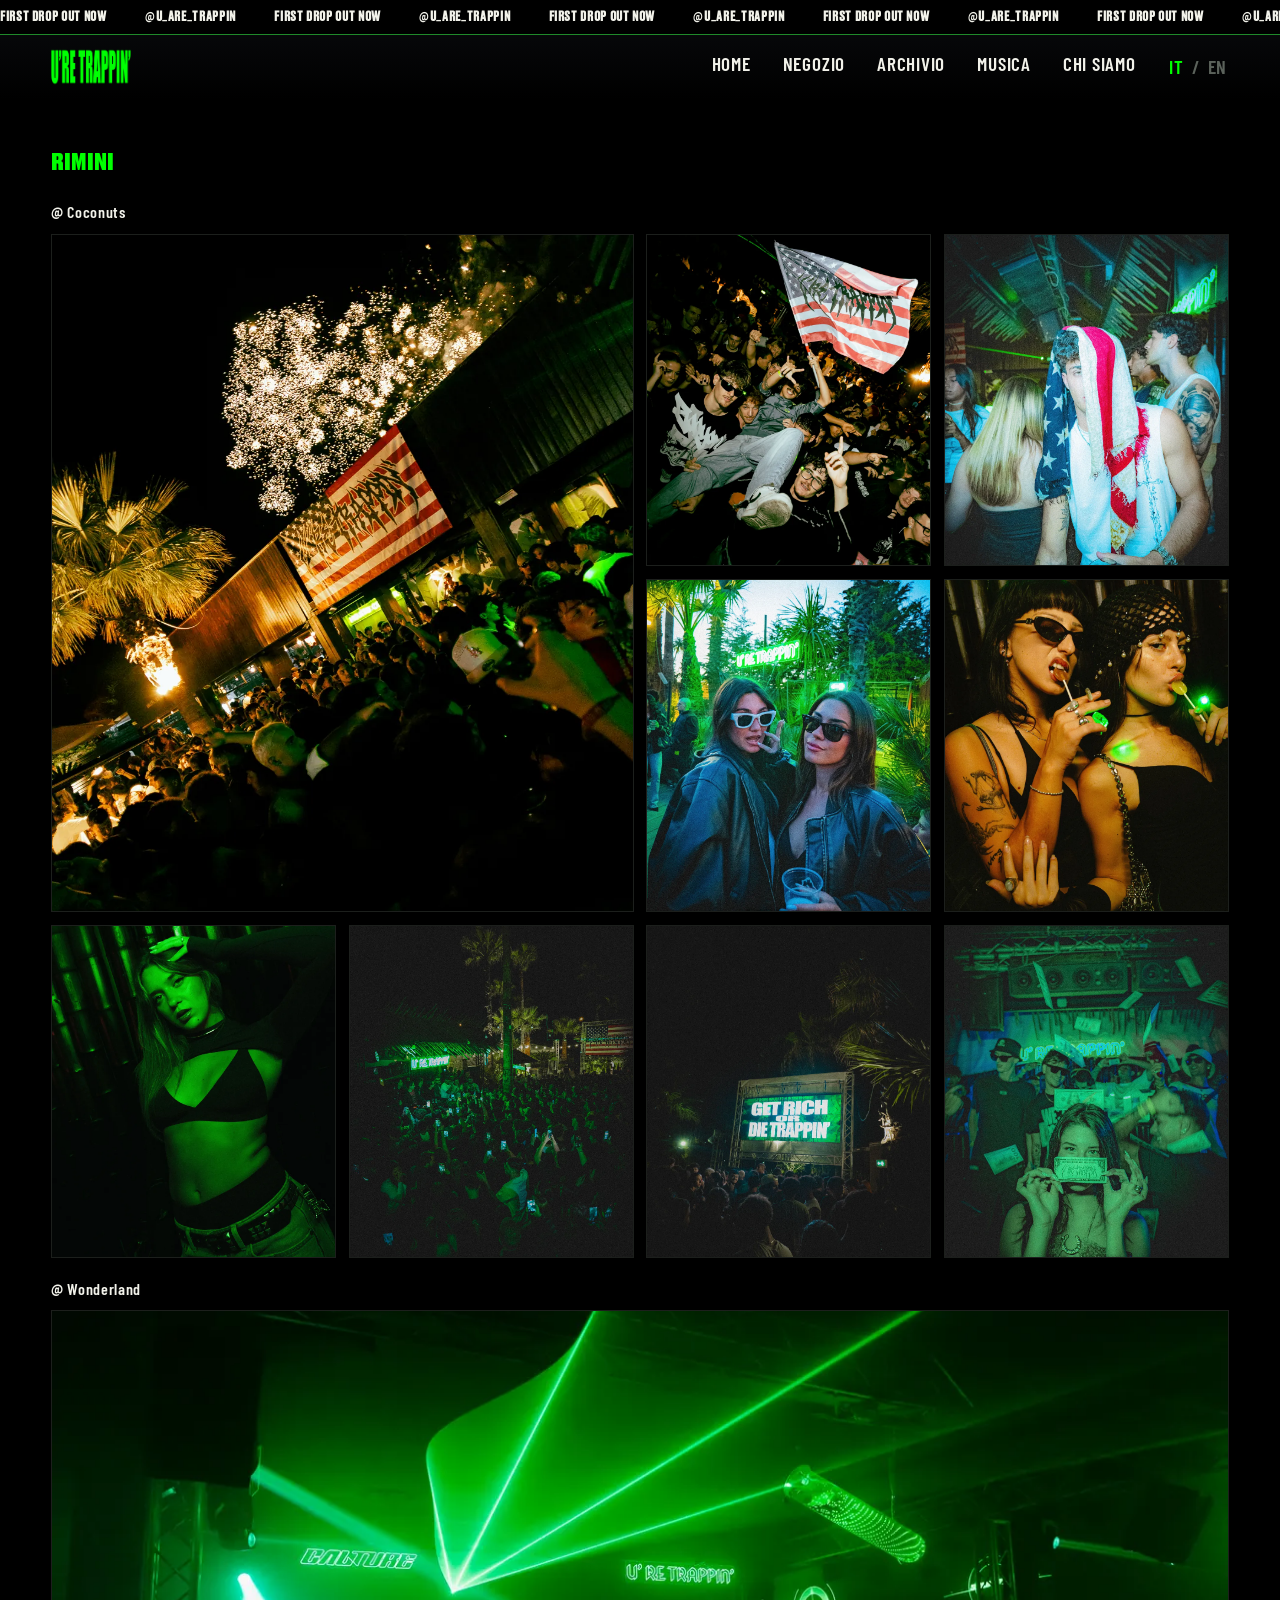
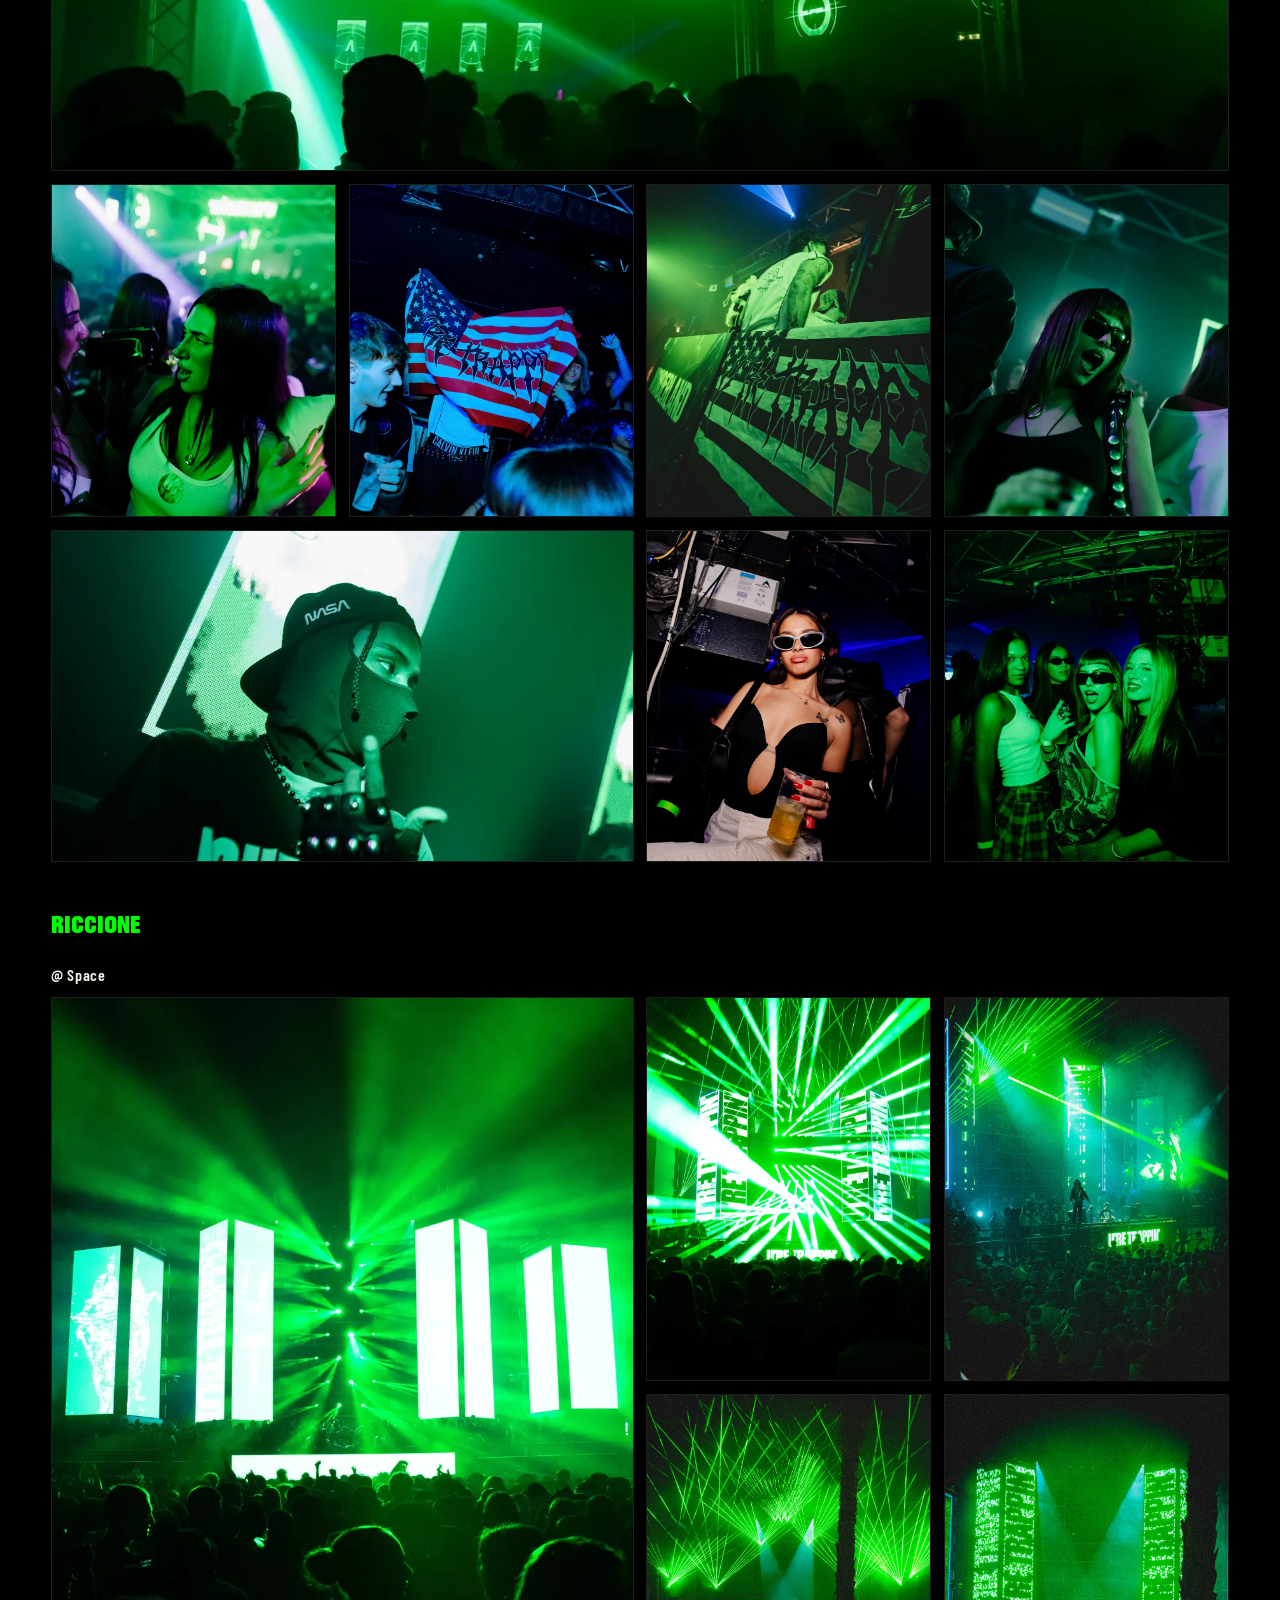
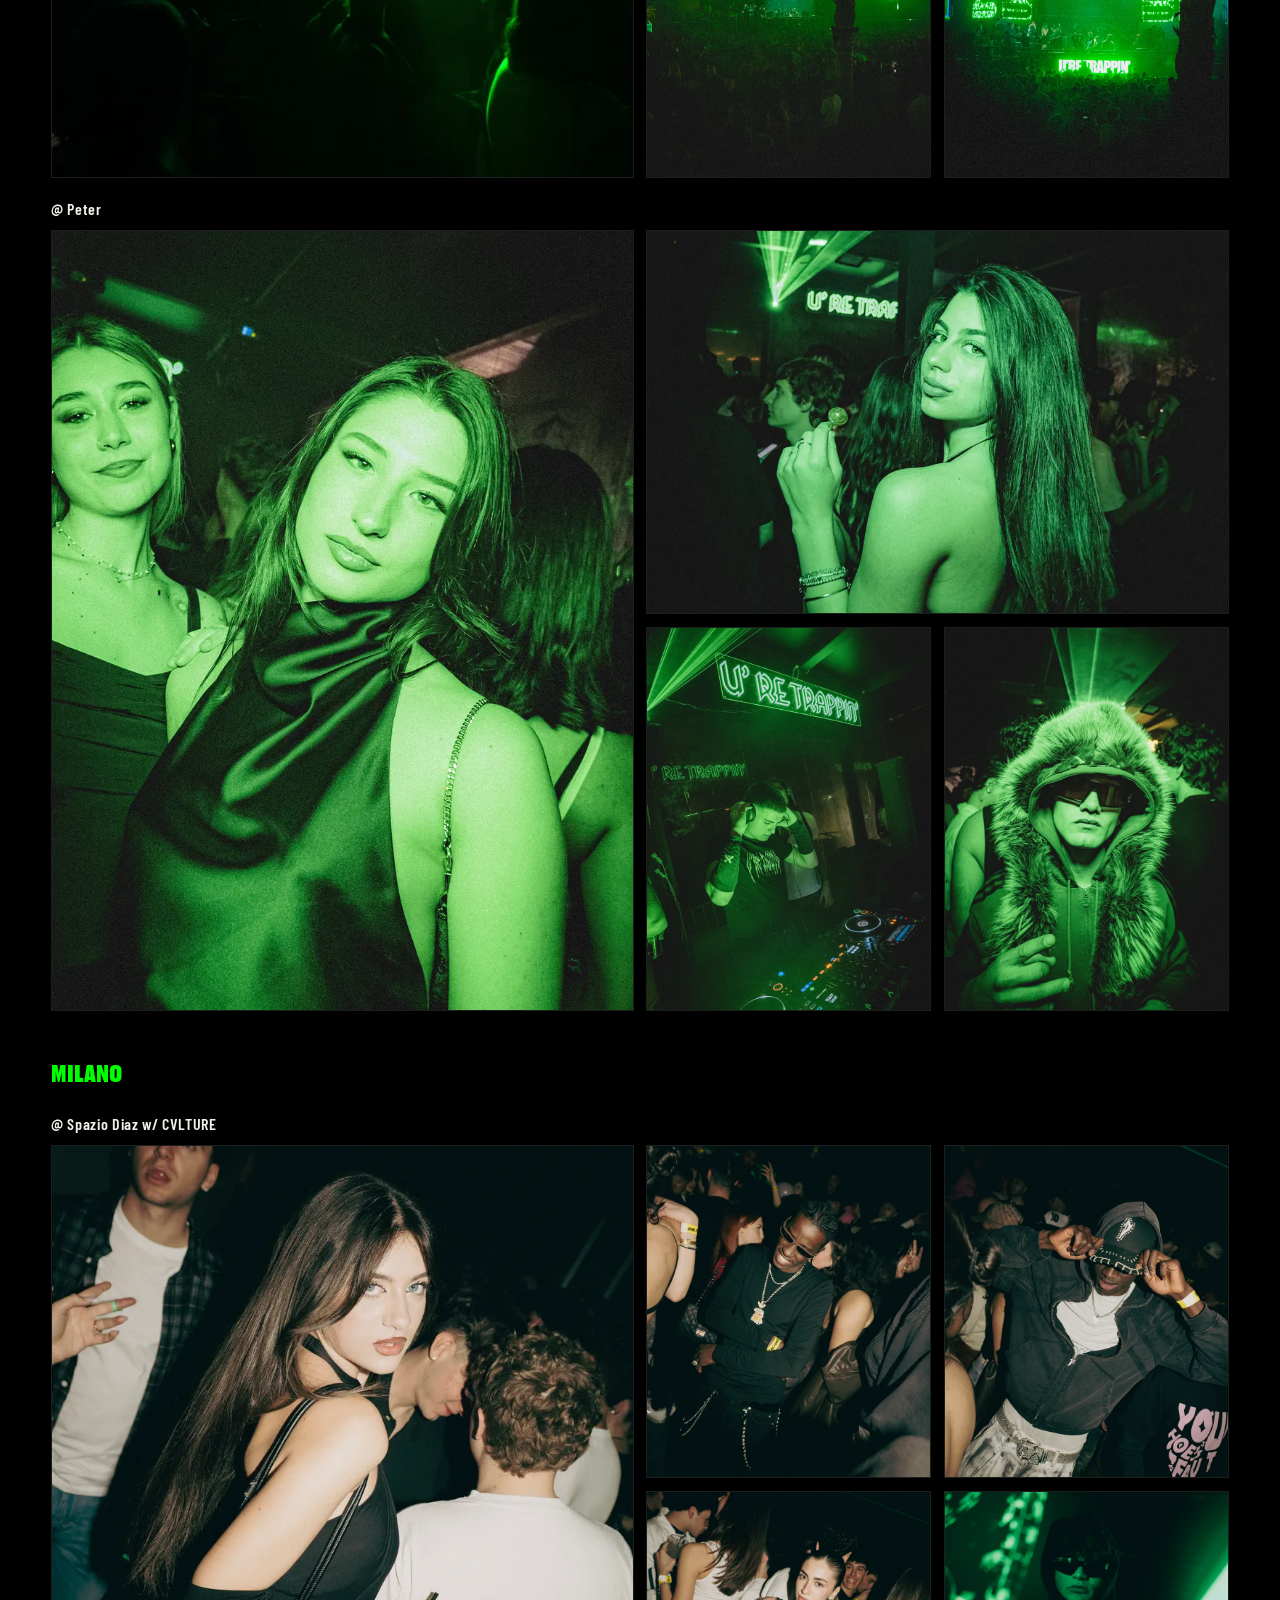
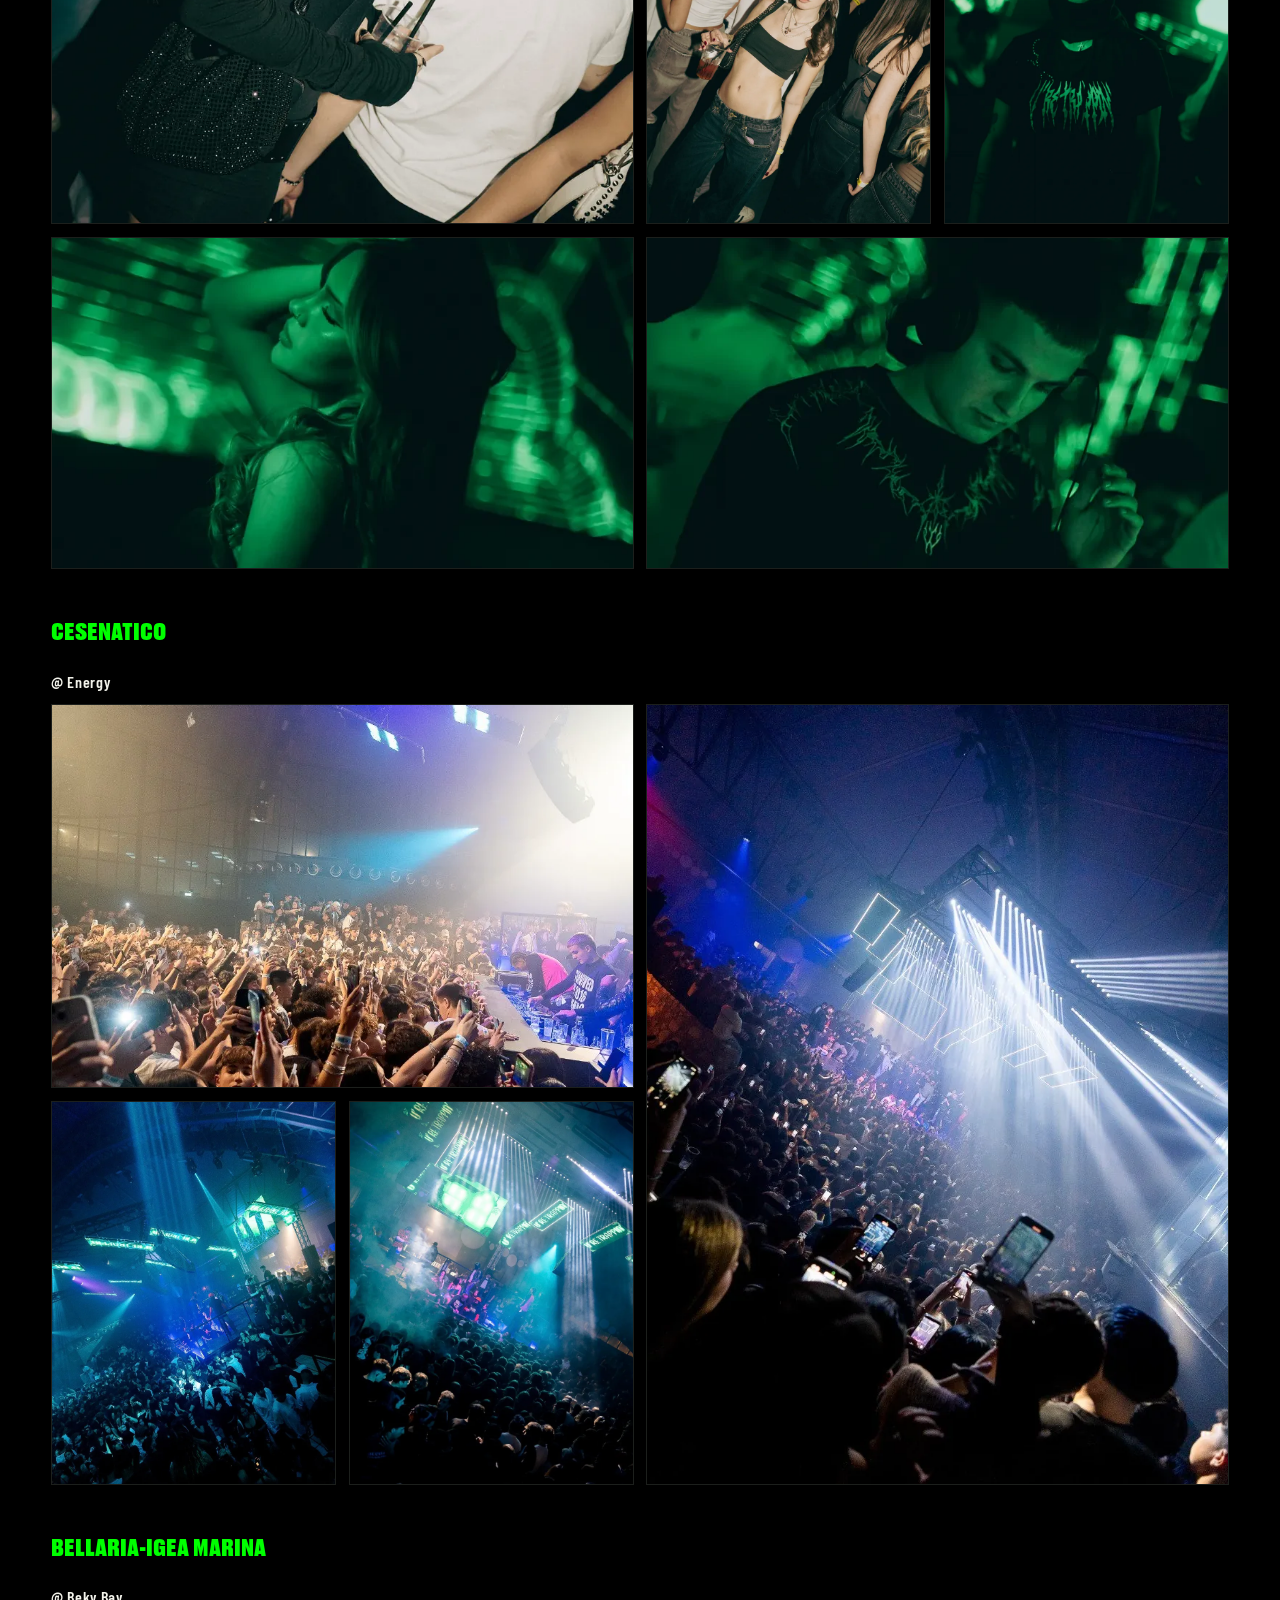
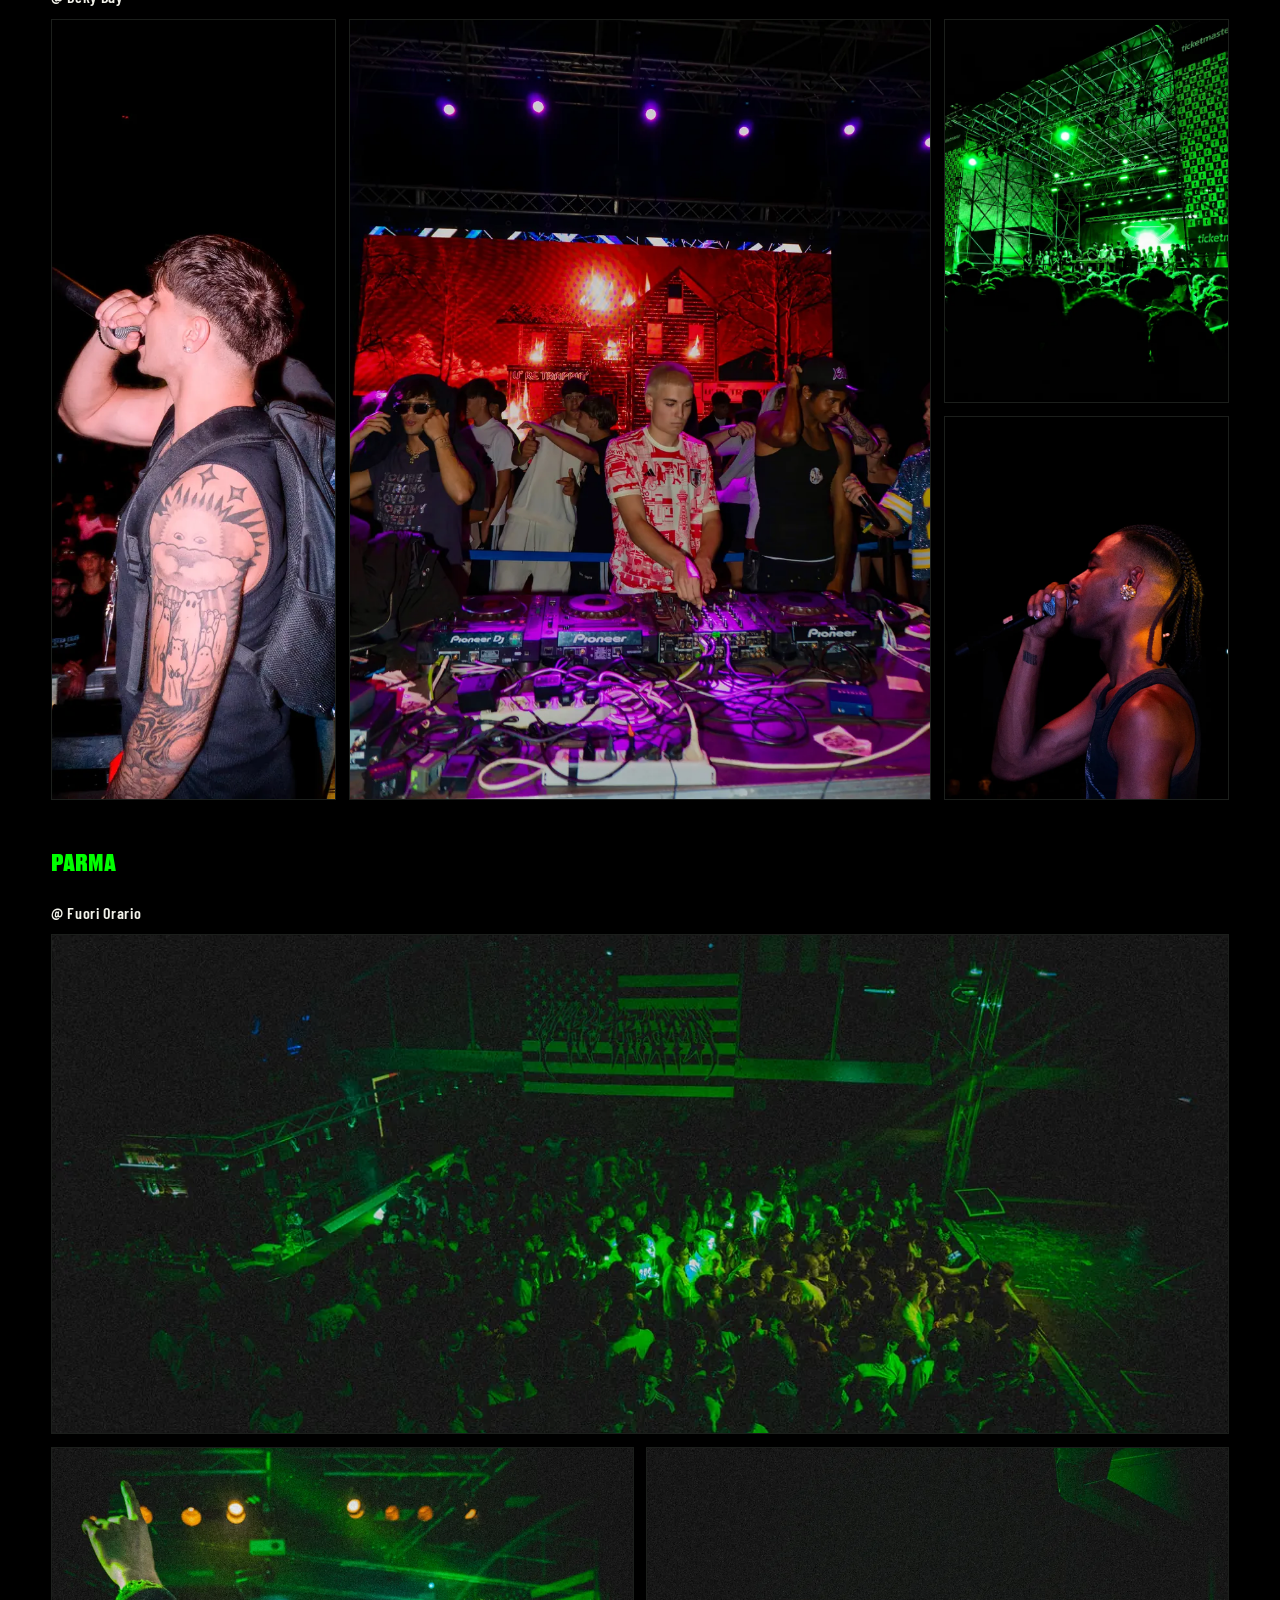
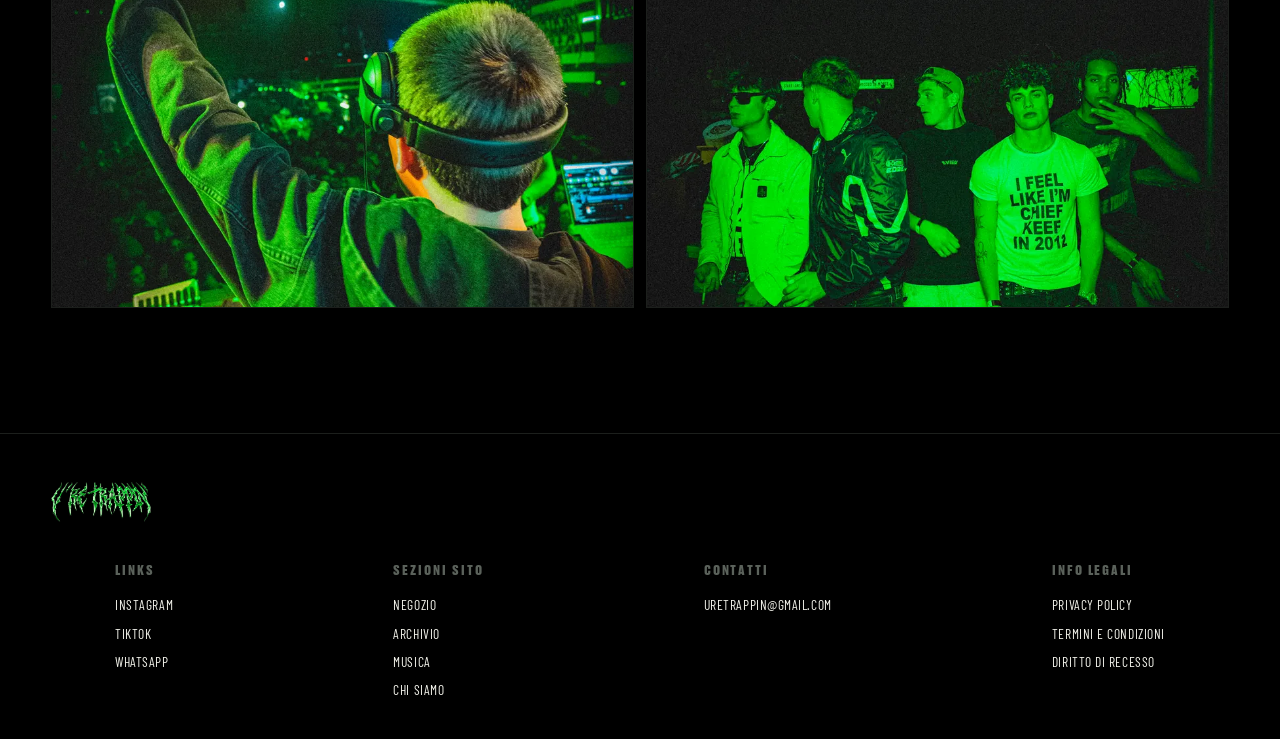
==== commit 4bf32355: "v.4.6 - Paga alla consegna: link al Google Form precompilato con capo e   taglia scelti (data/produc" ====
--- a/gallery.html
+++ b/gallery.html
@@ -95,7 +95,7 @@
   <div class="city-group">
     <h2 class="city-name">Milano</h2>
     <div class="venue-group">
-      <h3 class="venue-name">@ Spazio Diaz</h3>
+      <h3 class="venue-name">@ Spazio Diaz <span class="venue-collab">w/ CVLTURE</span></h3>
       <div class="mosaic mosaic--7">
         <img src="assets/gallery/milano-spaziodiaz-1.webp" alt="Spazio Diaz, Milano" loading="lazy">
         <img src="assets/gallery/milano-spaziodiaz-2.webp" alt="Spazio Diaz, Milano" loading="lazy">
--- a/css/style.css
+++ b/css/style.css
@@ -696,6 +696,16 @@
     color:var(--off-white);
     margin-bottom:0.6rem;
   }
+  /* Tag collaborazione accanto al nome del locale (es. "@ Spazio Diaz
+     w/ CVLTURE") — stesso font e colore del nome del locale, nessuna
+     differenziazione voluta. */
+  .venue-collab{
+    font-family:inherit;
+    font-weight:inherit;
+    font-size:inherit;
+    color:inherit;
+    letter-spacing:inherit;
+  }
   /* Il "mosaico": su mobile column-count:1 = foto impilate in singola
      colonna (sempre una sotto l'altra, come richiesto). Da 721px in su
      (vedi @media sotto) diventa un collage "bento" a griglia fissa che
@@ -1121,9 +1131,8 @@
     font-size:0.75rem;
     font-weight:400;
     letter-spacing:0.03em;
-    color:var(--steel);
-    text-transform:none;
-    margin-top:0.15rem;
+    color:var(--green);
+    margin-bottom:0.15rem;
   }
   .product-cod-btn.is-disabled{
     pointer-events:none;
